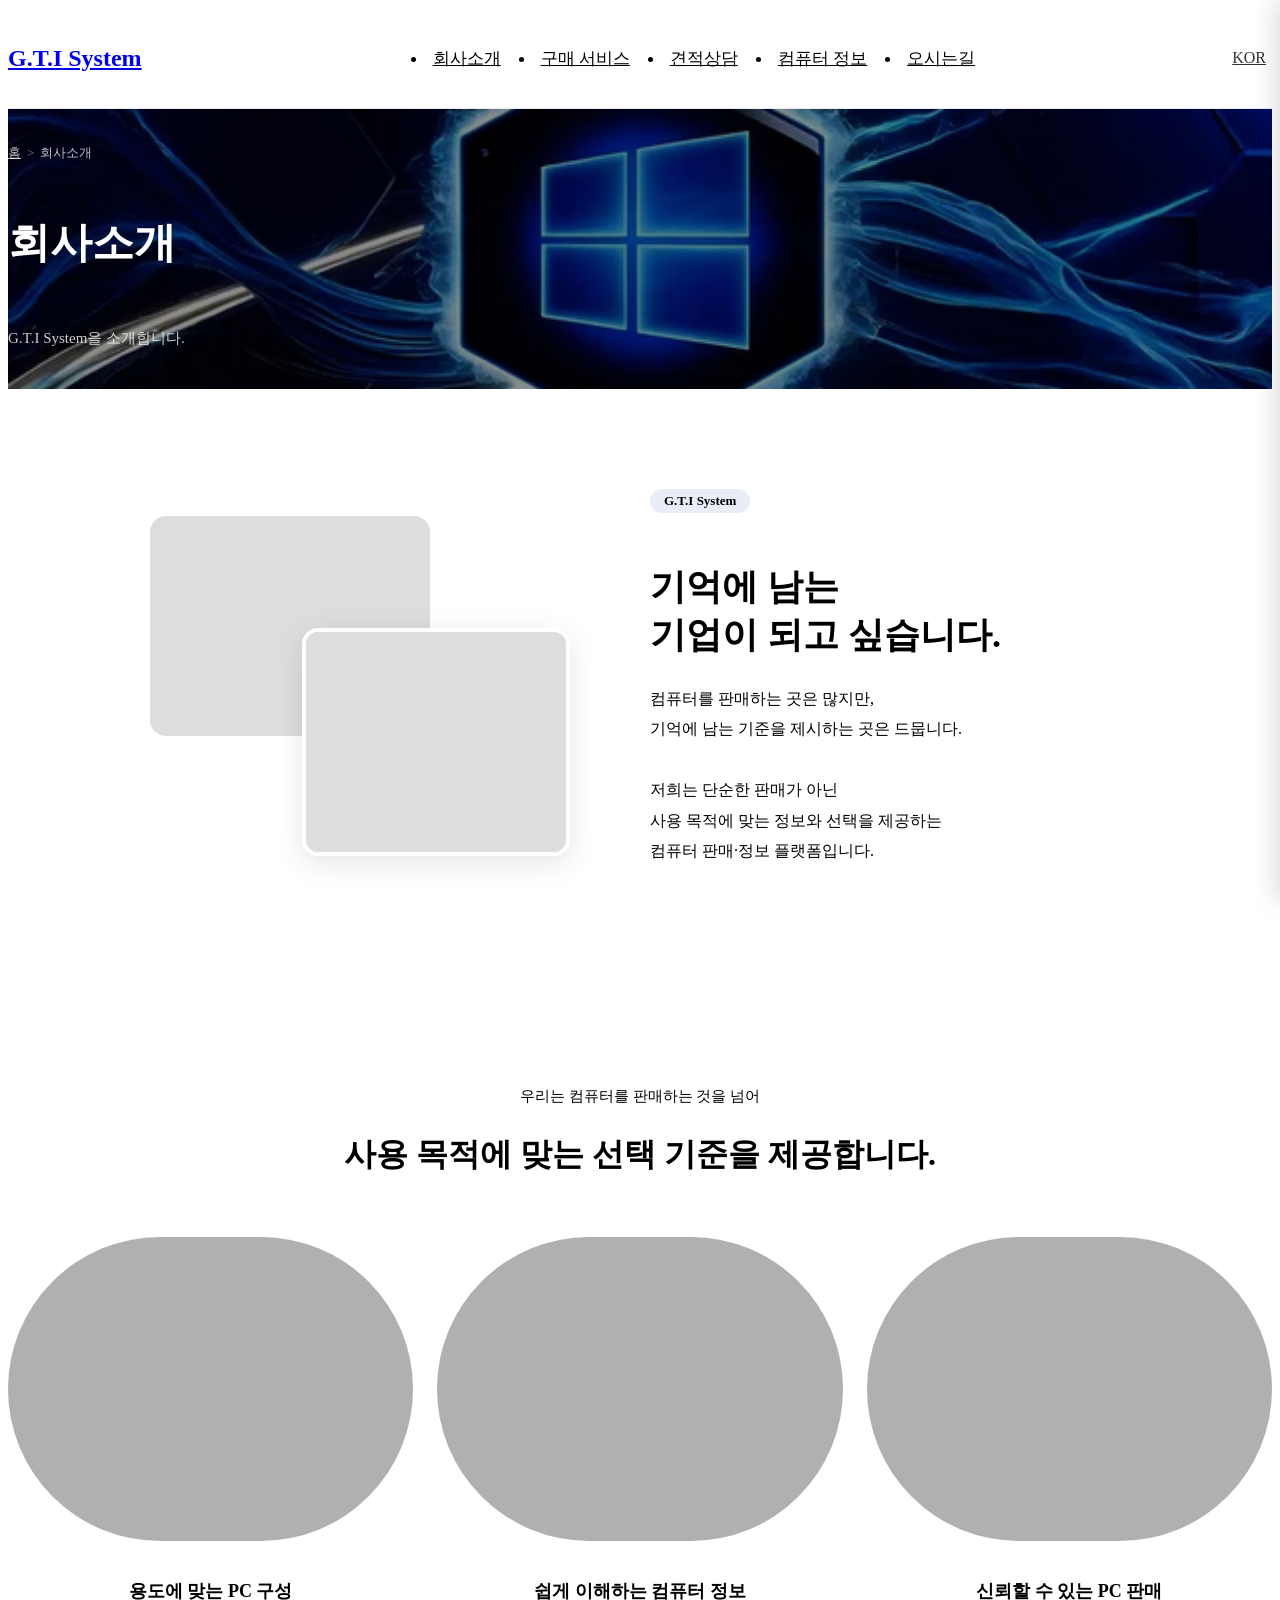
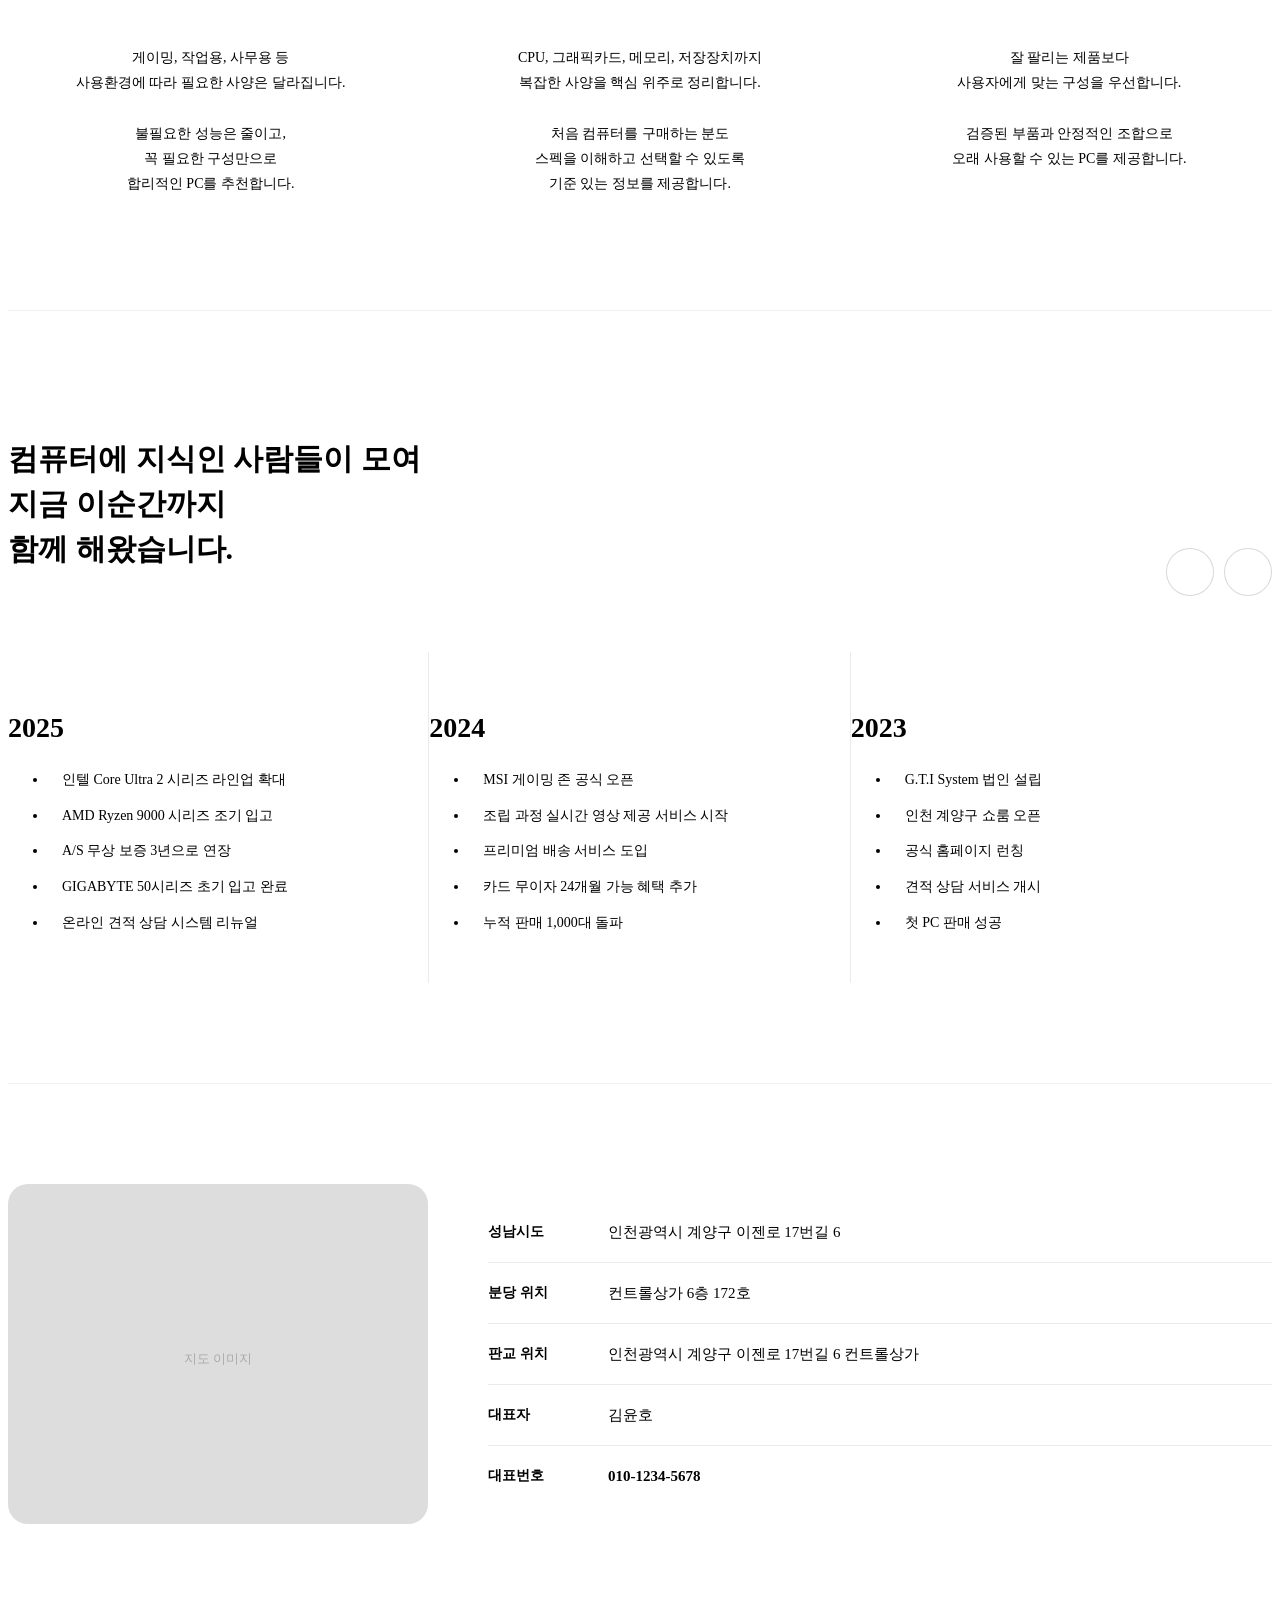
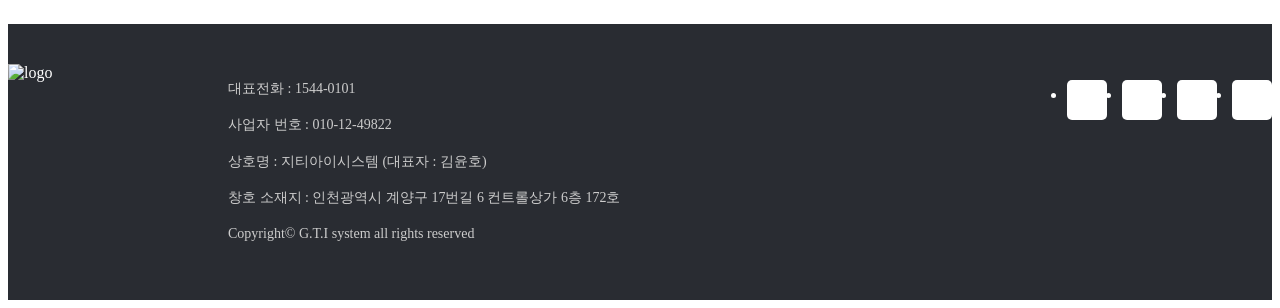
==== about.html @ 61fcf4d7 "." ====
<!DOCTYPE html>
<html lang="ko">
<head>
    <meta charset="UTF-8">
    <meta name="viewport" content="width=device-width, initial-scale=1.0">
    <title>회사소개 - G.T.I System</title>
    <link rel="stylesheet" href="assets/css/reset.css">
    <link rel="stylesheet" href="assets/css/style.css">
    <link rel="stylesheet" href="assets/css/font.css">
    <link rel="stylesheet" href="assets/css/about.css">
    <script src="https://kit.fontawesome.com/7cffe83019.js" crossorigin="anonymous"></script>
</head>
<body>

<div class="main-page">

  <div class="mob-overlay"></div>

  <nav class="mob-drawer">
    <div class="mob-drawer-head">
      <span class="mob-drawer-logo">G.T.I System</span>
      <button type="button" class="mob-close" aria-label="메뉴 닫기">
        <i class="fa-solid fa-xmark"></i>
      </button>
    </div>
    <ul class="mob-menu">
      <li><a href="about.html" class="mob-link">회사소개</a></li>
      <li><a href="#" class="mob-link">구매 서비스</a></li>
      <li><a href="#" class="mob-link">견적 상담</a></li>
      <li class="mob-has-sub">
        <a href="#" class="mob-link">컴퓨터 정보 <i class="fa-solid fa-chevron-down mob-arrow"></i></a>
        <ul class="mob-sub">
          <li><a href="#">CPU</a></li>
          <li><a href="#">RAM</a></li>
          <li><a href="#">그래픽카드</a></li>
          <li><a href="#">저장장치</a></li>
        </ul>
      </li>
      <li><a href="#" class="mob-link">오시는길</a></li>
    </ul>
  </nav>

  <header class="header">
    <div class="container header-inner">
      <h1 class="logo">
        <a href="index.html">
          <span class="logo-text">
            <strong class="logo-point">G.T.I</strong> System
          </span>
        </a>
      </h1>

      <nav class="gnb">
        <ul class="menu">
          <li class="menu-item"><a href="about.html">회사소개</a></li>
          <li class="menu-item"><a href="#">구매 서비스</a></li>
          <li class="menu-item"><a href="#">견적상담</a></li>
          <li class="menu-item has-sub">
            <a href="#">컴퓨터 정보</a>
            <ul class="sub-menu">
              <li><a href="#">CPU</a></li>
              <li><a href="#">RAM</a></li>
              <li><a href="#">그래픽카드</a></li>
              <li><a href="#">저장장치</a></li>
            </ul>
          </li>
          <li class="menu-item"><a href="#">오시는길</a></li>
        </ul>
      </nav>

      <div class="header-right">
        <div class="locale">
          <a href="#" class="locale-btn">KOR</a>
          <ul class="locale-list">
            <li><a href="#">ENG</a></li>
            <li><a href="#">JPY</a></li>
          </ul>
        </div>
        <button type="button" class="hamburger" aria-label="메뉴 열기">
          <i class="fa-solid fa-bars" aria-hidden="true"></i>
        </button>
      </div>
    </div>
  </header>

  <main>

    <!-- ① 서브 배너 -->
    <section class="sub-banner">
      <div class="sub-banner-img">
        <img src="assets/img/slide1.png" alt="slide">
      </div>
      <div class="container sub-banner-inner">
        <div class="sub-banner-left">
          <p class="sub-breadcrumb">
            <a href="index.html">홈</a>
            <span>&gt;</span>
            회사소개
          </p>
          <h1 class="sub-title">회사소개</h1>
          <p class="sub-desc">G.T.I System을 소개합니다.</p>
        </div>
      </div>
    </section>

    <!-- ② 회사 소개 -->
    <section class="about-intro">
      <div class="container about-intro-inner">

        <div class="about-imgs">
          <div class="about-img-bg">
            <!-- 사진 1: <img src="assets/img/about1.jpg" alt="회사 내부"> -->
            <div class="about-img-placeholder">
              <i class="fa-regular fa-image"></i>
            </div>
          </div>
          <div class="about-img-main">
            <!-- 사진 2: <img src="assets/img/about2.jpg" alt="PC 조립"> -->
            <div class="about-img-placeholder">
              <i class="fa-regular fa-image"></i>
            </div>
          </div>
        </div>

        <div class="about-text">
          <span class="about-tag">G.T.I System</span>
          <h2 class="about-title">기억에 남는<br>기업이 되고 싶습니다.</h2>
          <p class="about-desc">
        컴퓨터를 판매하는 곳은 많지만,<br>
        기억에 남는 기준을 제시하는 곳은 드뭅니다.<br><br>

        저희는 단순한 판매가 아닌<br>
        사용 목적에 맞는 정보와 선택을 제공하는<br>
        컴퓨터 판매·정보 플랫폼입니다.
          </p>
        </div>

      </div>
    </section>

    <!-- ③ 미션 / 선택 기준 -->
    <section class="about-mission">
      <div class="container">
        <p class="mission-eyebrow">우리는 컴퓨터를 판매하는 것을 넘어</p>
        <h2 class="mission-title">사용 목적에 맞는 선택 기준을 제공합니다.</h2>

        <div class="mission-cards">
          <div class="mission-card">
            <div class="mission-thumb">
              <!-- <img src="assets/img/mission1.jpg" alt="용도에 맞는 PC 구성"> -->
            </div>
            <div class="mission-body">
              <h3>용도에 맞는 PC 구성</h3>
              <p>게이밍, 작업용, 사무용 등<br>사용환경에 따라 필요한 사양은 달라집니다.<br><br>불필요한 성능은 줄이고,<br>꼭 필요한 구성만으로<br>합리적인 PC를 추천합니다.</p>
            </div>
          </div>
          <div class="mission-card">
            <div class="mission-thumb">
              <!-- <img src="assets/img/mission2.jpg" alt="쉽게 이해하는 컴퓨터 정보"> -->
            </div>
            <div class="mission-body">
              <h3>쉽게 이해하는 컴퓨터 정보</h3>
              <p>CPU, 그래픽카드, 메모리, 저장장치까지<br>복잡한 사양을 핵심 위주로 정리합니다.<br><br>처음 컴퓨터를 구매하는 분도<br>스펙을 이해하고 선택할 수 있도록<br>기준 있는 정보를 제공합니다.</p>
            </div>
          </div>
          <div class="mission-card">
            <div class="mission-thumb">
              <!-- <img src="assets/img/mission3.jpg" alt="신뢰할 수 있는 PC 판매"> -->
            </div>
            <div class="mission-body">
              <h3>신뢰할 수 있는 PC 판매</h3>
              <p>잘 팔리는 제품보다<br>사용자에게 맞는 구성을 우선합니다.<br><br>검증된 부품과 안정적인 조합으로<br>오래 사용할 수 있는 PC를 제공합니다.</p>
            </div>
          </div>
        </div>
      </div>
    </section>

    <!-- ④ 연혁 -->
    <section class="about-history">
      <div class="container about-history-inner">
        <h2 class="history-title">
          컴퓨터에 지식인 사람들이 모여<br>
          지금 이순간까지<br>
          함께 해왔습니다.
        </h2>
        <div class="history-nav-wrap">
          <button type="button" class="history-nav-btn history-prev" aria-label="이전">
            <i class="fa-solid fa-arrow-left"></i>
          </button>
          <button type="button" class="history-nav-btn history-next" aria-label="다음">
            <i class="fa-solid fa-arrow-right"></i>
          </button>
        </div>
      </div>

      <div class="container">
        <div class="history-track-wrap">
          <div class="history-track" id="historyTrack">

            <div class="history-year-col">
              <h3 class="history-year">2025</h3>
              <ul class="history-list">
                <li>인텔 Core Ultra 2 시리즈 라인업 확대</li>
                <li>AMD Ryzen 9000 시리즈 조기 입고</li>
                <li>A/S 무상 보증 3년으로 연장</li>
                <li>GIGABYTE 50시리즈 초기 입고 완료</li>
                <li>온라인 견적 상담 시스템 리뉴얼</li>
              </ul>
            </div>

            <div class="history-year-col">
              <h3 class="history-year">2024</h3>
              <ul class="history-list">
                <li>MSI 게이밍 존 공식 오픈</li>
                <li>조립 과정 실시간 영상 제공 서비스 시작</li>
                <li>프리미엄 배송 서비스 도입</li>
                <li>카드 무이자 24개월 가능 혜택 추가</li>
                <li>누적 판매 1,000대 돌파</li>
              </ul>
            </div>

            <div class="history-year-col">
              <h3 class="history-year">2023</h3>
              <ul class="history-list">
                <li>G.T.I System 법인 설립</li>
                <li>인천 계양구 쇼룸 오픈</li>
                <li>공식 홈페이지 런칭</li>
                <li>견적 상담 서비스 개시</li>
                <li>첫 PC 판매 성공</li>
              </ul>
            </div>

          </div>
        </div>
      </div>
    </section>

    <!-- ⑤ 오시는길 / 위치 -->
    <section class="about-location">
      <div class="container about-location-inner">

        <div class="location-map">
          <!-- 지도 이미지가 있다면 교체: <img src="assets/img/map-korea.png" alt="위치 지도"> -->
          <div class="location-map-placeholder">
            <i class="fa-solid fa-map-location-dot"></i>
            <span>지도 이미지</span>
          </div>
        </div>

        <div class="location-info">
          <table class="location-table">
            <tbody>
              <tr>
                <th>성남시도</th>
                <td>인천광역시 계양구 이젠로 17번길 6</td>
              </tr>
              <tr>
                <th>분당 위치</th>
                <td>컨트롤상가 6층 172호</td>
              </tr>
              <tr>
                <th>판교 위치</th>
                <td>인천광역시 계양구 이젠로 17번길 6 컨트롤상가</td>
              </tr>
              <tr>
                <th>대표자</th>
                <td>김윤호</td>
              </tr>
              <tr>
                <th>대표번호</th>
                <td><strong>010-1234-5678</strong></td>
              </tr>
            </tbody>
          </table>
        </div>

      </div>
    </section>

  </main>

  <footer class="footer">
    <div class="container footer-inner">
      <div class="footer-left">
        <img src="assets/img/footer-logo.png" alt="logo">
        <div class="company-info">
          <p>대표전화 : 1544-0101</p>
          <p>사업자 번호 : 010-12-49822</p>
          <p>상호명 : 지티아이시스템 (대표자 : 김윤호)</p>
          <p>창호 소재지 : 인천광역시 계양구 17번길 6 컨트롤상가 6층 172호</p>
          <p>Copyright© G.T.I system all rights reserved</p>
        </div>
      </div>
      <div class="company-sns-wrap">
        <ul class="company-sns">
          <li><a href="#"><i class="fa-brands fa-facebook-f"></i></a></li>
          <li><a href="#"><i class="fa-brands fa-twitter"></i></a></li>
          <li><a href="#"><i class="fa-brands fa-instagram"></i></a></li>
          <li><a href="#"><i class="fa-brands fa-youtube"></i></a></li>
        </ul>
      </div>
    </div>
  </footer>

</div><!-- /.main-page -->

<button class="scroll-top" id="scrollTop" aria-label="맨 위로">
  <i class="fa-solid fa-angle-up"></i>
</button>

<script src="assets/js/jquery.min.js"></script>
<script>
(function () {
  'use strict';

  /* ── 헤더 서브메뉴 ── */
  document.querySelectorAll('.menu-item.has-sub').forEach(function (item) {
    item.addEventListener('mouseenter', function () {
      this.querySelector('.sub-menu').style.display = 'block';
    });
    item.addEventListener('mouseleave', function () {
      this.querySelector('.sub-menu').style.display = 'none';
    });
  });

  /* ── 언어 드롭다운 ── */
  var localeBtn = document.querySelector('.locale-btn');
  var localeList = document.querySelector('.locale-list');
  if (localeBtn && localeList) {
    localeBtn.addEventListener('click', function (e) {
      e.stopPropagation();
      localeList.style.display = localeList.style.display === 'block' ? 'none' : 'block';
    });
    document.addEventListener('click', function () {
      localeList.style.display = 'none';
    });
  }

  /* ── 모바일 드로어 ── */
  var hamburger = document.querySelector('.hamburger');
  var mobDrawer = document.querySelector('.mob-drawer');
  var mobOverlay = document.querySelector('.mob-overlay');
  var mobClose = document.querySelector('.mob-close');

  function openDrawer() {
    mobDrawer.classList.add('is-open');
    mobOverlay.style.display = 'block';
    document.body.classList.add('mob-lock');
  }
  function closeDrawer() {
    mobDrawer.classList.remove('is-open');
    mobOverlay.style.display = 'none';
    document.body.classList.remove('mob-lock');
  }

  if (hamburger) hamburger.addEventListener('click', openDrawer);
  if (mobClose) mobClose.addEventListener('click', closeDrawer);
  if (mobOverlay) mobOverlay.addEventListener('click', closeDrawer);

  document.querySelectorAll('.mob-has-sub').forEach(function (item) {
    item.querySelector('.mob-link').addEventListener('click', function (e) {
      e.preventDefault();
      item.classList.toggle('is-active');
      var sub = item.querySelector('.mob-sub');
      sub.style.display = sub.style.display === 'block' ? 'none' : 'block';
    });
  });

  /* ── 연혁 슬라이더 ── */
  var track = document.getElementById('historyTrack');
  var prevBtn = document.querySelector('.history-prev');
  var nextBtn = document.querySelector('.history-next');
  var currentIdx = 0;

  function getVisibleCount() {
    return window.innerWidth <= 768 ? 1 : 3;
  }

  var cols = track ? Array.from(track.querySelectorAll('.history-year-col')) : [];
  var totalCols = cols.length;

  function updateHistory() {
    var vis = getVisibleCount();
    var maxIdx = Math.max(0, totalCols - vis);
    currentIdx = Math.min(currentIdx, maxIdx);

    if (vis >= totalCols) {
      track.style.transform = 'translateX(0)';
      return;
    }

    var colWidth = cols[0].getBoundingClientRect().width;
    track.style.transform = 'translateX(-' + (colWidth * currentIdx) + 'px)';
  }

  if (prevBtn) {
    prevBtn.addEventListener('click', function () {
      if (currentIdx > 0) { currentIdx--; updateHistory(); }
    });
  }
  if (nextBtn) {
    nextBtn.addEventListener('click', function () {
      var vis = getVisibleCount();
      if (currentIdx < totalCols - vis) { currentIdx++; updateHistory(); }
    });
  }

  window.addEventListener('resize', updateHistory);

  /* ── 스크롤 탑 버튼 ── */
  var scrollTopBtn = document.getElementById('scrollTop');
  window.addEventListener('scroll', function () {
    if (scrollTopBtn) {
      scrollTopBtn.classList.toggle('visible', window.scrollY > 300);
    }
  });
  if (scrollTopBtn) {
    scrollTopBtn.addEventListener('click', function () {
      window.scrollTo({ top: 0, behavior: 'smooth' });
    });
  }

})();
</script>

</body>
</html>
---- assets/css/style.css ----
@import url('common.css');
@import url('layout.css');
@import url('sections.css');
@import url('popup.css');
@import url('responsive.css');
---- assets/css/about.css ----
/* =============================================
   About Page – 회사소개
   ============================================= */

/* Sub Banner
---------------------------------------------- */
.sub-banner {
  position: relative;
  width: 100%;
  height: 280px;
  overflow: hidden;
}

.sub-banner-img {
  position: absolute;
  inset: 0;
}

.sub-banner-img img {
  width: 100%;
  height: 100%;
  object-fit: cover;
  display: block;
}

.sub-banner-img::after {
  content: "";
  position: absolute;
  inset: 0;
  background: rgba(0, 0, 0, .45);
}

.sub-banner-inner {
  position: relative;
  z-index: 1;
  height: 100%;
  display: flex;
  align-items: center;
}

.sub-banner-left {
  display: flex;
  flex-direction: column;
  justify-content: center;
  gap: 8px;
}

.sub-banner-right {
  display: none;
}

.sub-breadcrumb {
  font-size: 13px;
  color: rgba(255,255,255,.75);
  display: flex;
  align-items: center;
  gap: 6px;
}

.sub-breadcrumb a {
  color: rgba(255,255,255,.75);
}

.sub-breadcrumb a:hover {
  color: #fff;
}

.sub-breadcrumb span {
  color: rgba(255,255,255,.5);
}

.sub-title {
  font-size: 42px;
  font-weight: 800;
  color: #fff;
  line-height: 1.2;
}

.sub-desc {
  font-size: 15px;
  color: rgba(255,255,255,.80);
  line-height: 1.7;
}

/* About Intro
---------------------------------------------- */
.about-intro {
  padding: 100px 0;
  background: #fff;
}

.about-intro-inner {
  display: flex;
  align-items: center;
  justify-content: center;
  gap: 80px;
}

.about-imgs {
  flex: 0 0 420px;
  position: relative;
  height: 340px;
}

.about-img-bg {
  position: absolute;
  top: 0;
  left: 0;
  width: 280px;
  height: 220px;
  background: var(--background);
  border-radius: 16px;
  display: flex;
  align-items: center;
  justify-content: center;
  overflow: hidden;
}

.about-img-bg img {
  width: 100%;
  height: 100%;
  object-fit: cover;
}

.about-img-main {
  position: absolute;
  bottom: 0;
  right: 0;
  width: 260px;
  height: 220px;
  background: var(--background);
  border-radius: 16px;
  border: 4px solid #fff;
  display: flex;
  align-items: center;
  justify-content: center;
  overflow: hidden;
  box-shadow: 0 8px 30px rgba(0,0,0,.10);
}

.about-img-main img {
  width: 100%;
  height: 100%;
  object-fit: cover;
}

.about-img-placeholder {
  width: 100%;
  height: 100%;
  background: #ddd;
  display: flex;
  flex-direction: column;
  align-items: center;
  justify-content: center;
  gap: 8px;
  color: #aaa;
}

.about-img-placeholder i {
  font-size: 36px;
}

.about-img-placeholder span {
  font-size: 12px;
}

.about-text {
  flex: 0 1 480px;
}

.about-tag {
  display: inline-block;
  background: rgba(46,84,181,.10);
  color: var(--point);
  font-size: 13px;
  font-weight: 700;
  padding: 4px 14px;
  border-radius: 999px;
  margin-bottom: 20px;
}

.about-title {
  font-size: 36px;
  font-weight: 800;
  line-height: 1.35;
  color: var(--fontmain);
  margin-bottom: 24px;
}

.about-desc {
  font-size: 16px;
  color: var(--fontsub);
  line-height: 1.9;
}

/* Mission Section
---------------------------------------------- */
.about-mission {
  padding: 90px 0 100px;
  background: #fff;
}

.mission-eyebrow {
  font-size: 15px;
  color: var(--fontsub);
  margin-bottom: 10px;
  text-align: center;
}

.mission-title {
  font-size: 32px;
  font-weight: 800;
  color: var(--fontmain);
  text-align: center;
  margin-bottom: 60px;
}

.mission-cards {
  display: grid;
  grid-template-columns: repeat(3, 1fr);
  gap: 24px;
}

.mission-card {
  background: transparent;
  display: flex;
  flex-direction: column;
  gap: 0;
}

.mission-thumb {
  width: 100%;
  aspect-ratio: 4 / 3;
  background: #b0b0b0;
  border-radius: 999px;
  overflow: hidden;
  flex-shrink: 0;
  margin-bottom: 20px;
}

.mission-thumb img {
  width: 100%;
  height: 100%;
  object-fit: cover;
  display: block;
}

.mission-body {
  display: flex;
  flex-direction: column;
  gap: 10px;
}

.mission-card h3 {
  font-size: 18px;
  font-weight: 700;
  color: var(--fontmain);
  text-align: center;
}

.mission-card p {
  font-size: 14px;
  color: var(--fontsub);
  line-height: 1.8;
  text-align: center;
}

/* History Section
---------------------------------------------- */
.about-history {
  padding: 100px 0;
  background: #fff;
  border-top: 1px solid rgba(0,0,0,.06);
}

.about-history-inner {
  display: flex;
  align-items: flex-end;
  justify-content: space-between;
  margin-bottom: 56px;
}

.history-title {
  font-size: 30px;
  font-weight: 800;
  line-height: 1.5;
  color: var(--fontmain);
}

.history-nav-wrap {
  display: flex;
  gap: 10px;
  flex-shrink: 0;
}

.history-nav-btn {
  width: 48px;
  height: 48px;
  border: 1px solid rgba(0,0,0,.15);
  background: #fff;
  border-radius: 50%;
  font-size: 18px;
  color: var(--fontmain);
  display: flex;
  align-items: center;
  justify-content: center;
  transition: background .2s, color .2s, border-color .2s;
}

.history-nav-btn:hover {
  background: var(--point);
  color: #fff;
  border-color: var(--point);
}

.history-track-wrap {
  overflow: hidden;
}

.history-track {
  display: grid;
  grid-template-columns: repeat(3, 1fr);
  gap: 0;
  border-top: 2px solid var(--fontmain);
  transition: transform .4s ease;
}

.history-year-col {
  padding: 32px 32px 32px 0;
  border-right: 1px solid rgba(0,0,0,.08);
}

.history-year-col:last-child {
  border-right: none;
  padding-right: 0;
}

.history-year {
  font-size: 28px;
  font-weight: 800;
  color: var(--point);
  margin-bottom: 24px;
}

.history-list {
  display: flex;
  flex-direction: column;
  gap: 12px;
}

.history-list li {
  font-size: 14px;
  color: var(--fontsub);
  line-height: 1.7;
  padding-left: 14px;
  position: relative;
}

.history-list li::before {
  content: "";
  position: absolute;
  left: 0;
  top: 9px;
  width: 5px;
  height: 5px;
  border-radius: 50%;
  background: var(--point);
}

/* Location Section
---------------------------------------------- */
.about-location {
  padding: 100px 0;
  background: var(--background);
  border-top: 1px solid rgba(0,0,0,.06);
}

.about-location-inner {
  display: flex;
  align-items: center;
  gap: 60px;
}

.location-map {
  flex: 0 0 420px;
  height: 340px;
  background: #ddd;
  border-radius: 20px;
  overflow: hidden;
  display: flex;
  align-items: center;
  justify-content: center;
}

.location-map img {
  width: 100%;
  height: 100%;
  object-fit: contain;
}

.location-map-placeholder {
  display: flex;
  flex-direction: column;
  align-items: center;
  justify-content: center;
  gap: 10px;
  color: #aaa;
}

.location-map-placeholder i {
  font-size: 48px;
}

.location-map-placeholder span {
  font-size: 13px;
}

.location-info {
  flex: 1 1 auto;
}

.location-table {
  width: 100%;
  border-collapse: collapse;
}

.location-table tr {
  border-bottom: 1px solid rgba(0,0,0,.08);
}

.location-table tr:last-child {
  border-bottom: none;
}

.location-table th {
  width: 120px;
  padding: 18px 0;
  font-size: 14px;
  font-weight: 700;
  color: var(--fontsub);
  text-align: left;
  white-space: nowrap;
}

.location-table td {
  padding: 18px 0;
  font-size: 15px;
  color: var(--fontmain);
  font-weight: 500;
  line-height: 1.6;
}

.location-table td strong {
  color: var(--point);
  font-weight: 700;
}

/* Scroll-to-top btn (reuse from main) */
.scroll-top {
  position: fixed;
  bottom: 40px;
  right: 40px;
  width: 44px;
  height: 44px;
  background: var(--point);
  color: #fff;
  border: 0;
  border-radius: 50%;
  font-size: 18px;
  display: flex;
  align-items: center;
  justify-content: center;
  cursor: pointer;
  z-index: 100;
  opacity: 0;
  pointer-events: none;
  transition: opacity .25s;
}

.scroll-top.visible {
  opacity: 1;
  pointer-events: auto;
}

/* =============================================
   Responsive
   ============================================= */
@media (max-width: 1024px) {
  .about-intro-inner {
    gap: 48px;
  }

  .about-imgs {
    flex: 0 0 340px;
  }

  .about-img-bg {
    width: 230px;
    height: 190px;
  }

  .about-img-main {
    width: 210px;
    height: 190px;
  }
}

@media (max-width: 768px) {
  .sub-banner-right {
    display: none;
  }

  .sub-title {
    font-size: 30px;
  }

  .about-intro-inner {
    flex-direction: column;
    gap: 40px;
  }

  .about-imgs {
    flex: none;
    width: 100%;
    height: 260px;
  }

  .about-img-bg {
    width: 200px;
    height: 170px;
  }

  .about-img-main {
    width: 190px;
    height: 170px;
  }

  .about-title {
    font-size: 26px;
  }

  .mission-cards {
    grid-template-columns: 1fr;
  }

  .mission-title {
    font-size: 22px;
  }

  .about-history-inner {
    flex-direction: column;
    align-items: flex-start;
    gap: 24px;
  }

  .history-title {
    font-size: 22px;
  }

  .history-track {
    grid-template-columns: 1fr;
  }

  .history-year-col {
    border-right: none;
    border-bottom: 1px solid rgba(0,0,0,.08);
    padding: 24px 0;
  }

  .history-year-col:last-child {
    border-bottom: none;
  }

  .about-location-inner {
    flex-direction: column;
    gap: 32px;
  }

  .location-map {
    flex: none;
    width: 100%;
    height: 260px;
  }
}
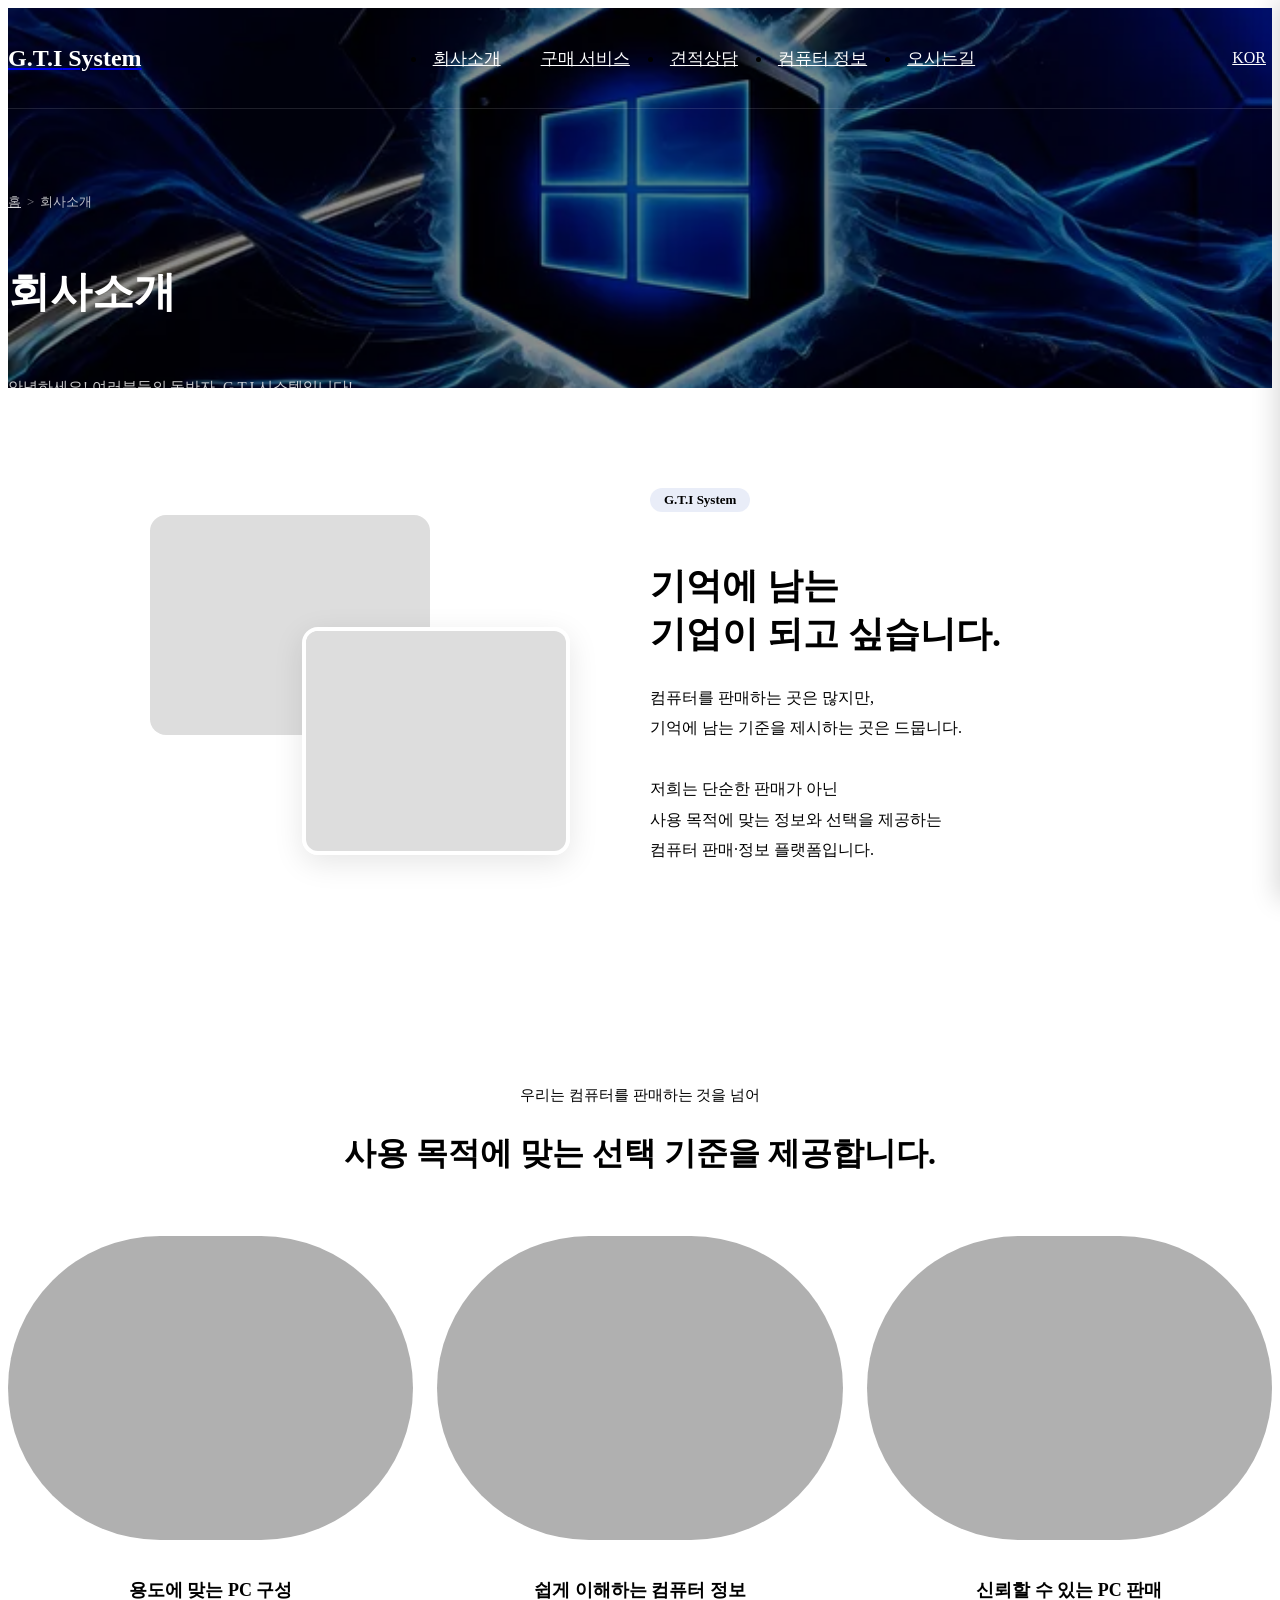
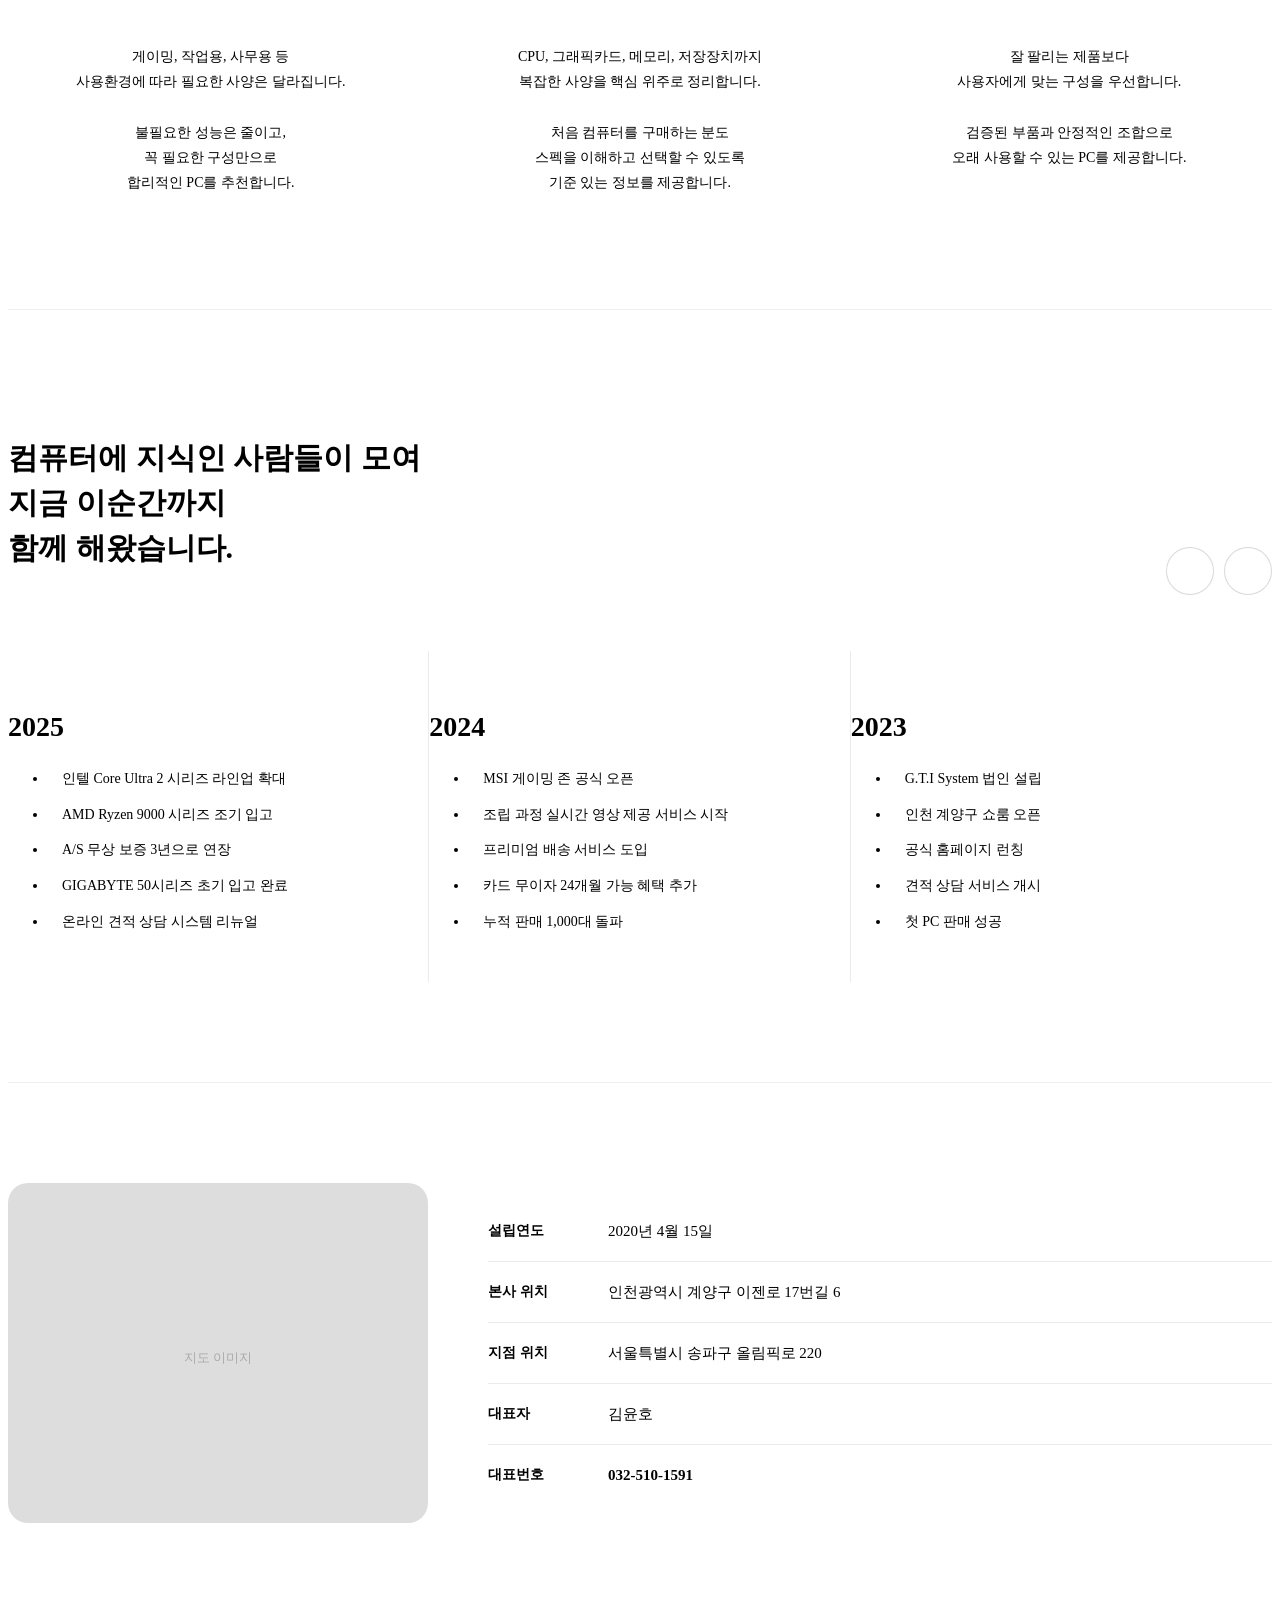
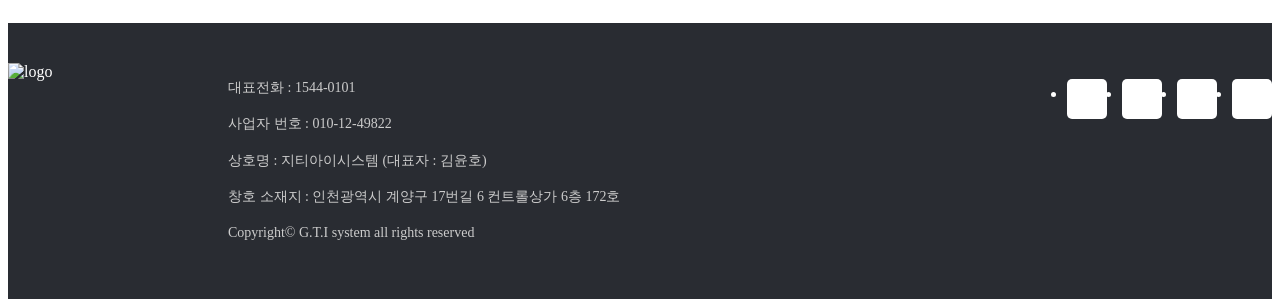
==== commit 799f5ee1: "43" ====
--- a/about.html
+++ b/about.html
@@ -14,74 +14,74 @@
 
 <div class="main-page">
 
-  <div class="mob-overlay"></div>
-
-  <nav class="mob-drawer">
-    <div class="mob-drawer-head">
-      <span class="mob-drawer-logo">G.T.I System</span>
-      <button type="button" class="mob-close" aria-label="메뉴 닫기">
-        <i class="fa-solid fa-xmark"></i>
-      </button>
-    </div>
-    <ul class="mob-menu">
-      <li><a href="about.html" class="mob-link">회사소개</a></li>
-      <li><a href="#" class="mob-link">구매 서비스</a></li>
-      <li><a href="#" class="mob-link">견적 상담</a></li>
-      <li class="mob-has-sub">
-        <a href="#" class="mob-link">컴퓨터 정보 <i class="fa-solid fa-chevron-down mob-arrow"></i></a>
-        <ul class="mob-sub">
-          <li><a href="#">CPU</a></li>
-          <li><a href="#">RAM</a></li>
-          <li><a href="#">그래픽카드</a></li>
-          <li><a href="#">저장장치</a></li>
+    <div class="mob-overlay"></div>
+
+    <nav class="mob-drawer">
+        <div class="mob-drawer-head">
+            <span class="mob-drawer-logo">G.T.I System</span>
+            <button type="button" class="mob-close" aria-label="메뉴 닫기">
+                <i class="fa-solid fa-xmark"></i>
+            </button>
+        </div>
+        <ul class="mob-menu">
+            <li><a href="about.html" class="mob-link">회사소개</a></li>
+            <li><a href="#" class="mob-link">구매 서비스</a></li>
+            <li><a href="#" class="mob-link">견적 상담</a></li>
+            <li class="mob-has-sub">
+                <a href="#" class="mob-link">컴퓨터 정보 <i class="fa-solid fa-chevron-down mob-arrow"></i></a>
+                <ul class="mob-sub">
+                    <li><a href="#">CPU</a></li>
+                    <li><a href="#">RAM</a></li>
+                    <li><a href="#">그래픽카드</a></li>
+                    <li><a href="#">저장장치</a></li>
+                </ul>
+            </li>
+            <li><a href="#" class="mob-link">오시는길</a></li>
         </ul>
-      </li>
-      <li><a href="#" class="mob-link">오시는길</a></li>
-    </ul>
-  </nav>
-
-  <header class="header">
-    <div class="container header-inner">
-      <h1 class="logo">
-        <a href="index.html">
-          <span class="logo-text">
-            <strong class="logo-point">G.T.I</strong> System
-          </span>
-        </a>
-      </h1>
-
-      <nav class="gnb">
-        <ul class="menu">
-          <li class="menu-item"><a href="about.html">회사소개</a></li>
-          <li class="menu-item"><a href="#">구매 서비스</a></li>
-          <li class="menu-item"><a href="#">견적상담</a></li>
-          <li class="menu-item has-sub">
-            <a href="#">컴퓨터 정보</a>
-            <ul class="sub-menu">
-              <li><a href="#">CPU</a></li>
-              <li><a href="#">RAM</a></li>
-              <li><a href="#">그래픽카드</a></li>
-              <li><a href="#">저장장치</a></li>
-            </ul>
-          </li>
-          <li class="menu-item"><a href="#">오시는길</a></li>
-        </ul>
-      </nav>
-
-      <div class="header-right">
-        <div class="locale">
-          <a href="#" class="locale-btn">KOR</a>
-          <ul class="locale-list">
-            <li><a href="#">ENG</a></li>
-            <li><a href="#">JPY</a></li>
-          </ul>
-        </div>
-        <button type="button" class="hamburger" aria-label="메뉴 열기">
-          <i class="fa-solid fa-bars" aria-hidden="true"></i>
-        </button>
-      </div>
-    </div>
-  </header>
+    </nav>
+
+    <header class="header">
+        <div class="container header-inner">
+            <h1 class="logo">
+                <a href="index.html">
+                    <span class="logo-text">
+                        <strong class="logo-point">G.T.I</strong> System
+                    </span>
+                </a>
+            </h1>
+
+            <nav class="gnb">
+                <ul class="menu">
+                    <li class="menu-item"><a href="about.html">회사소개</a></li>
+                    <li class="menu-item"><a href="#">구매 서비스</a></li>
+                    <li class="menu-item"><a href="#">견적상담</a></li>
+                    <li class="menu-item has-sub">
+                        <a href="#">컴퓨터 정보</a>
+                        <ul class="sub-menu">
+                            <li><a href="#">CPU</a></li>
+                            <li><a href="#">RAM</a></li>
+                            <li><a href="#">그래픽카드</a></li>
+                            <li><a href="#">저장장치</a></li>
+                        </ul>
+                    </li>
+                    <li class="menu-item"><a href="#">오시는길</a></li>
+                </ul>
+            </nav>
+
+            <div class="header-right">
+                <div class="locale">
+                    <a href="#" class="locale-btn">KOR</a>
+                    <ul class="locale-list">
+                        <li><a href="#">ENG</a></li>
+                        <li><a href="#">JPY</a></li>
+                    </ul>
+                </div>
+                <button type="button" class="hamburger" aria-label="메뉴 열기">
+                    <i class="fa-solid fa-bars" aria-hidden="true"></i>
+                </button>
+            </div>
+        </div>
+    </header>
 
   <main>
 
@@ -98,7 +98,7 @@
             회사소개
           </p>
           <h1 class="sub-title">회사소개</h1>
-          <p class="sub-desc">G.T.I System을 소개합니다.</p>
+          <p class="sub-desc">안녕하세요! 여러분들의 동반자, G.T.I 시스템입니다!</p>
         </div>
       </div>
     </section>
@@ -252,24 +252,24 @@
           <table class="location-table">
             <tbody>
               <tr>
-                <th>성남시도</th>
+                <th>설립연도 </th>
+                <td>2020년 4월 15일</td>
+              </tr>
+              <tr>
+                <th>본사 위치</th>
                 <td>인천광역시 계양구 이젠로 17번길 6</td>
               </tr>
               <tr>
-                <th>분당 위치</th>
-                <td>컨트롤상가 6층 172호</td>
-              </tr>
-              <tr>
-                <th>판교 위치</th>
-                <td>인천광역시 계양구 이젠로 17번길 6 컨트롤상가</td>
+                <th>지점 위치</th>
+                <td>서울특별시 송파구 올림픽로 220  </td>
               </tr>
               <tr>
                 <th>대표자</th>
                 <td>김윤호</td>
               </tr>
               <tr>
-                <th>대표번호</th>
-                <td><strong>010-1234-5678</strong></td>
+                <th>대표번호</th> 
+                <td><strong>032-510-1591</strong></td>
               </tr>
             </tbody>
           </table>
--- a/assets/css/about.css
+++ b/assets/css/about.css
@@ -1,13 +1,40 @@
 /* =============================================
    About Page – 회사소개
    ============================================= */
+
+/* =============================================
+   Header Overlay
+   ============================================= */
+.main-page {
+  position: relative;
+}
+
+.header {
+  position: absolute;
+  top: 0;
+  left: 0;
+  right: 0;
+  z-index: 10;
+  background: transparent;
+  border-bottom: 1px solid rgba(255, 255, 255, .12);
+}
+
+.header .menu-item > a,
+.header .locale-btn {
+  color: #fff;
+}
+
+.header .logo-text,
+.header .logo-point {
+  color: #fff;
+}
 
 /* Sub Banner
 ---------------------------------------------- */
 .sub-banner {
   position: relative;
   width: 100%;
-  height: 280px;
+  height: 380px;
   overflow: hidden;
 }
 
@@ -36,6 +63,7 @@
   height: 100%;
   display: flex;
   align-items: center;
+  padding-top: 100px;
 }
 
 .sub-banner-left {
@@ -506,6 +534,18 @@
 }
 
 @media (max-width: 768px) {
+  .msi-logo {
+    display: none;
+  }
+
+  .sub-banner {
+    height: 320px;
+  }
+
+  .sub-banner-inner {
+    padding-top: 80px;
+  }
+
   .sub-banner-right {
     display: none;
   }
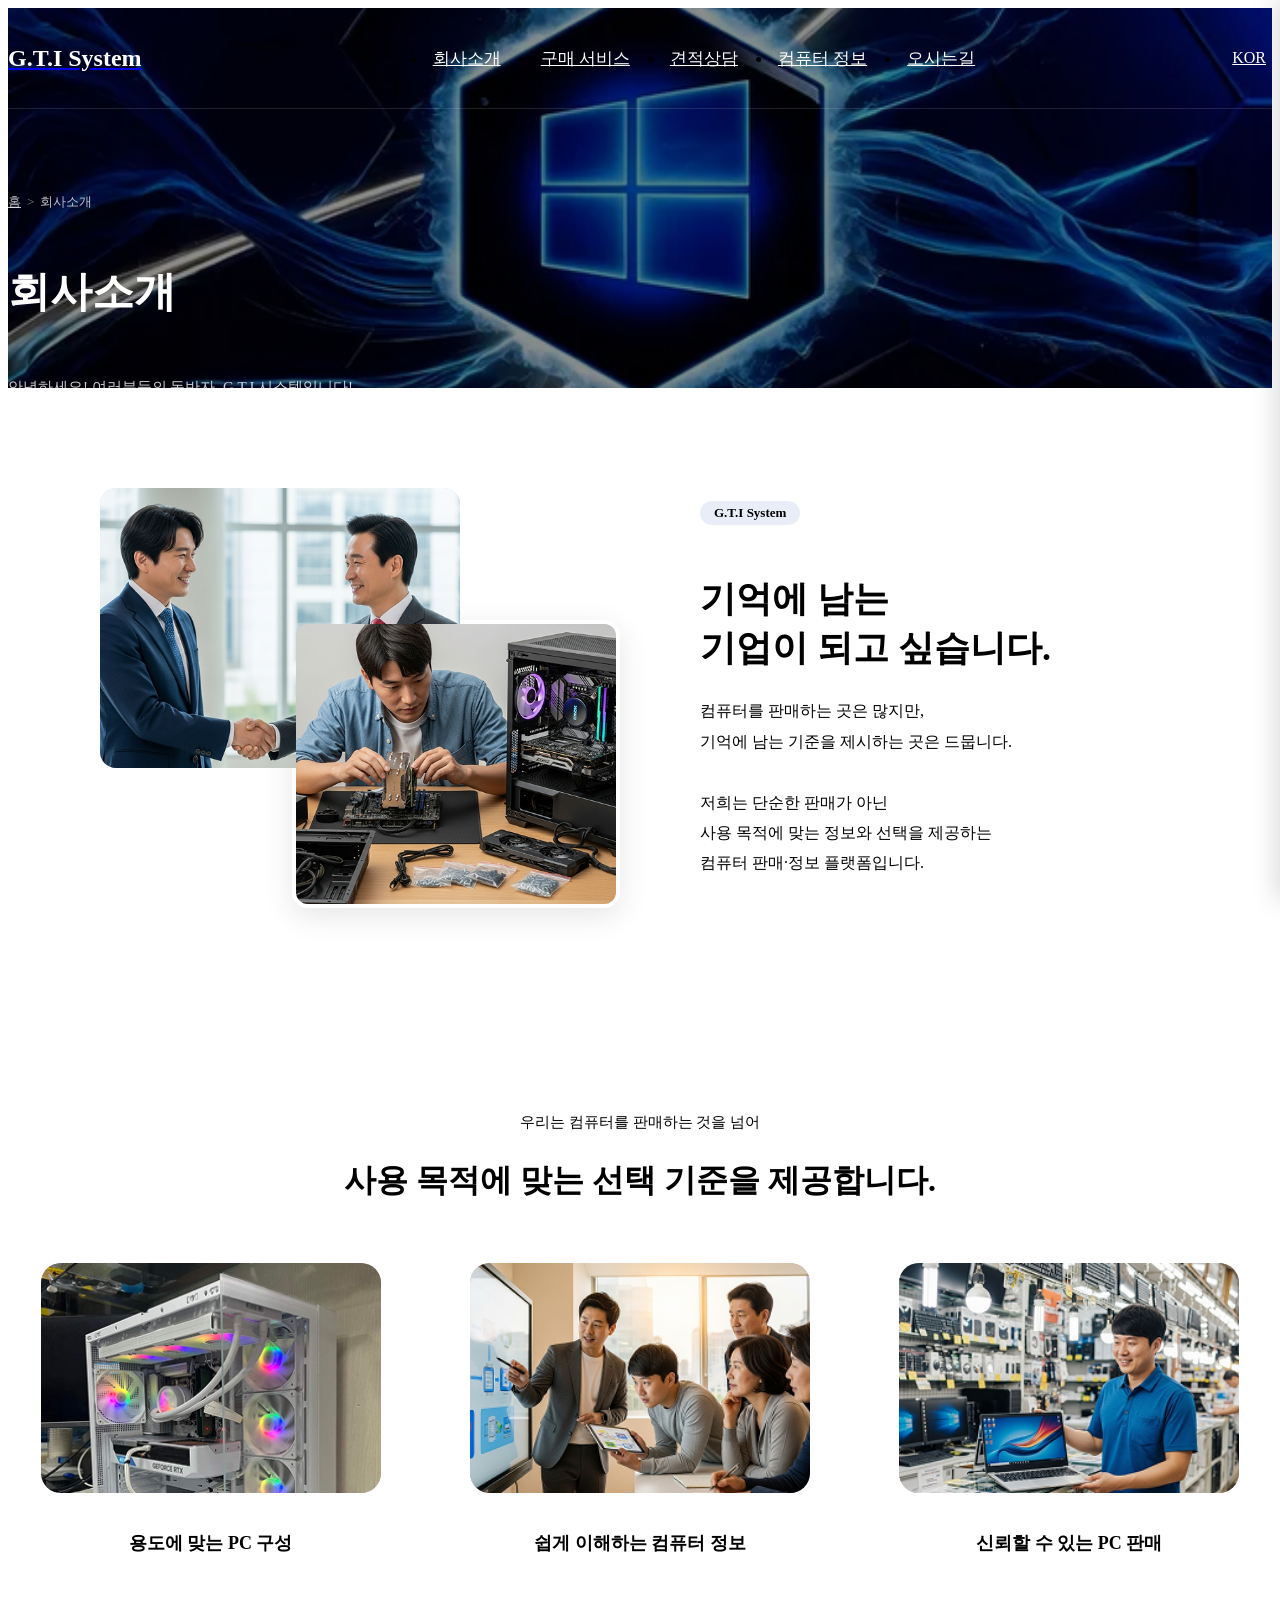
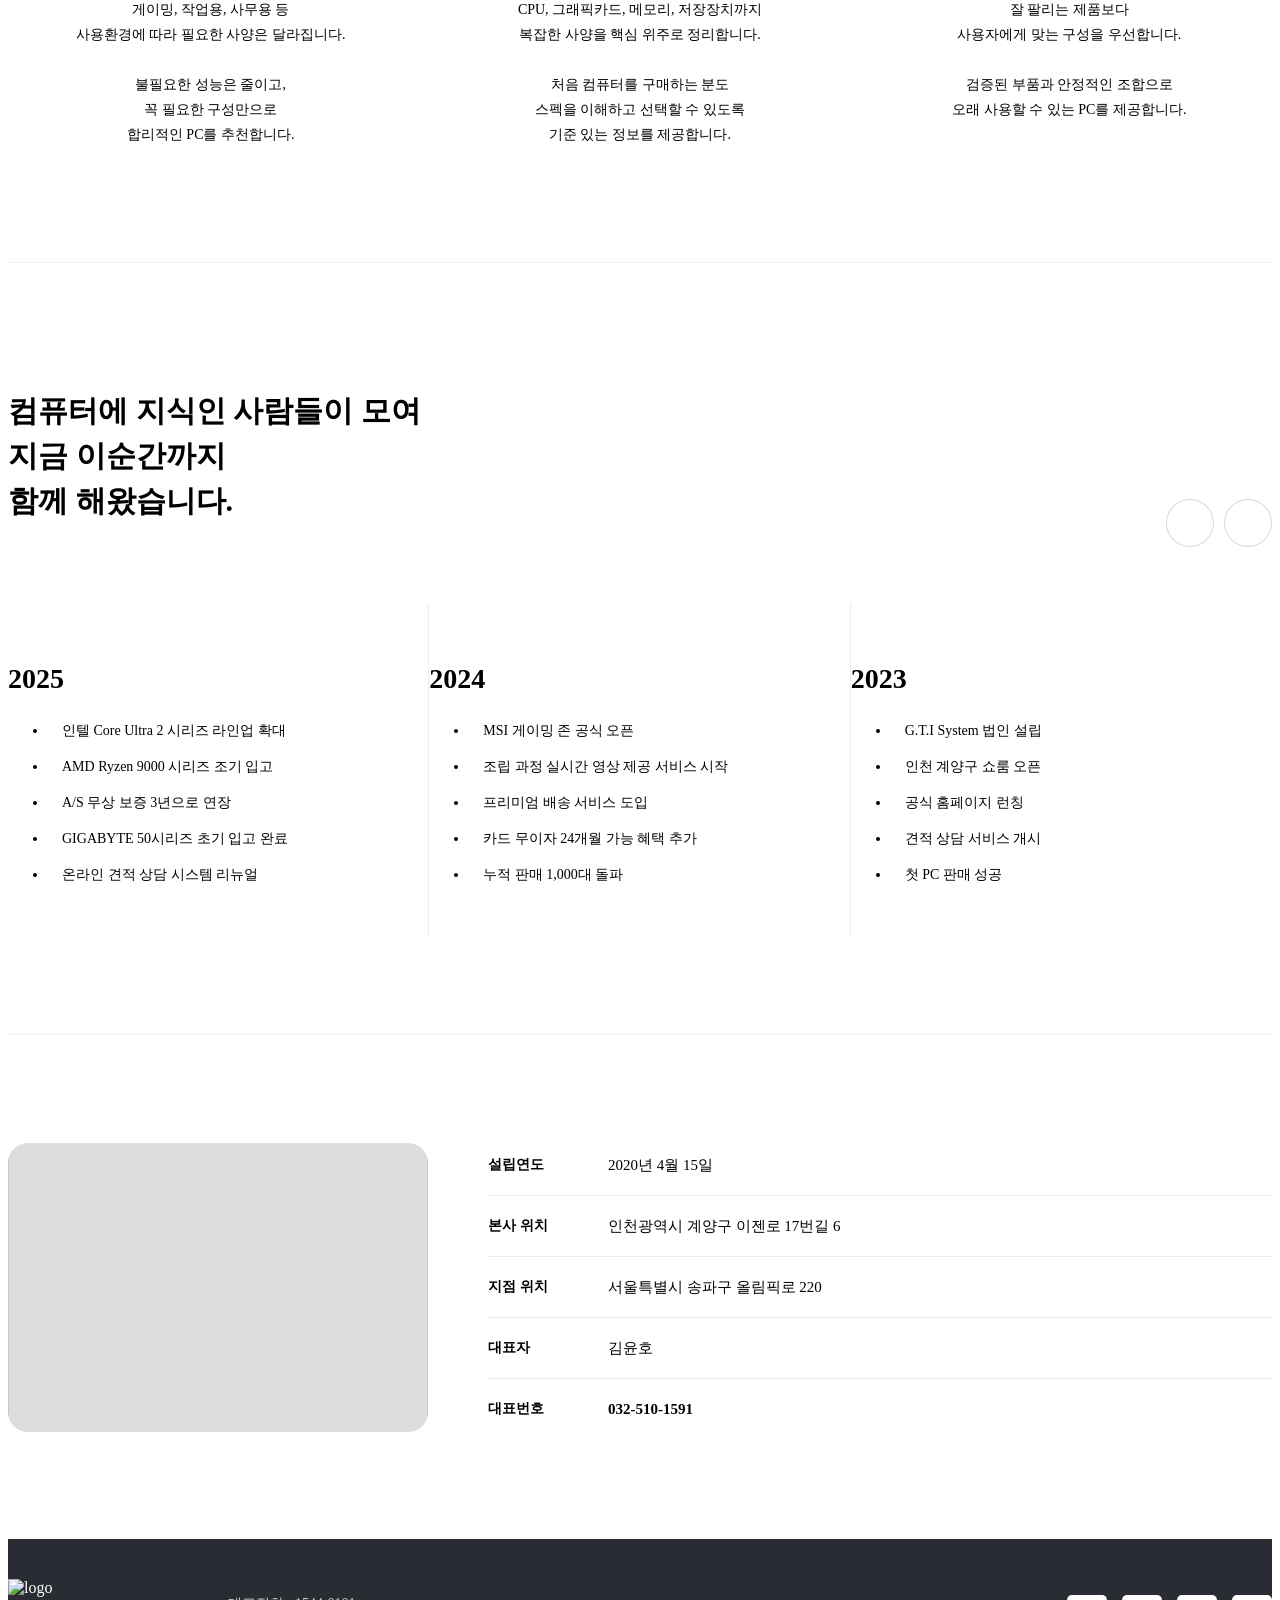
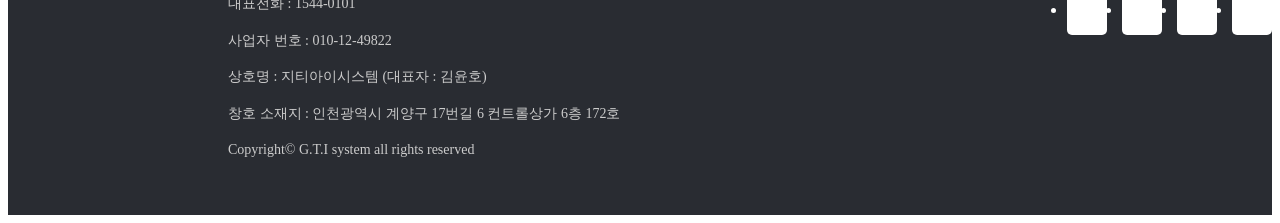
==== commit 1227f96a: "후" ====
--- a/about.html
+++ b/about.html
@@ -109,13 +109,13 @@
 
         <div class="about-imgs">
           <div class="about-img-bg">
-            <!-- 사진 1: <img src="assets/img/about1.jpg" alt="회사 내부"> -->
+            <img src="assets/img/company1.png" alt="회사">
             <div class="about-img-placeholder">
               <i class="fa-regular fa-image"></i>
             </div>
           </div>
           <div class="about-img-main">
-            <!-- 사진 2: <img src="assets/img/about2.jpg" alt="PC 조립"> -->
+            <img src="assets/img/company2.png" alt="pc조립">
             <div class="about-img-placeholder">
               <i class="fa-regular fa-image"></i>
             </div>
@@ -147,7 +147,7 @@
         <div class="mission-cards">
           <div class="mission-card">
             <div class="mission-thumb">
-              <!-- <img src="assets/img/mission1.jpg" alt="용도에 맞는 PC 구성"> -->
+              <img src="assets/img/company3.png" alt="용도에 맞는 PC 구성">
             </div>
             <div class="mission-body">
               <h3>용도에 맞는 PC 구성</h3>
@@ -156,7 +156,7 @@
           </div>
           <div class="mission-card">
             <div class="mission-thumb">
-              <!-- <img src="assets/img/mission2.jpg" alt="쉽게 이해하는 컴퓨터 정보"> -->
+              <img src="assets/img/company4.png" alt="쉽게 이해하는 컴퓨터 정보">
             </div>
             <div class="mission-body">
               <h3>쉽게 이해하는 컴퓨터 정보</h3>
@@ -165,7 +165,7 @@
           </div>
           <div class="mission-card">
             <div class="mission-thumb">
-              <!-- <img src="assets/img/mission3.jpg" alt="신뢰할 수 있는 PC 판매"> -->
+              <img src="assets/img/company5.png" alt="신뢰할 수 있는 PC 판매">
             </div>
             <div class="mission-body">
               <h3>신뢰할 수 있는 PC 판매</h3>
@@ -241,11 +241,7 @@
       <div class="container about-location-inner">
 
         <div class="location-map">
-          <!-- 지도 이미지가 있다면 교체: <img src="assets/img/map-korea.png" alt="위치 지도"> -->
-          <div class="location-map-placeholder">
-            <i class="fa-solid fa-map-location-dot"></i>
-            <span>지도 이미지</span>
-          </div>
+          <div id="map" style="width:100%;height:340px;"></div>
         </div>
 
         <div class="location-info">
@@ -309,120 +305,50 @@
   <i class="fa-solid fa-angle-up"></i>
 </button>
 
+<script type="text/javascript" src="//dapi.kakao.com/v2/maps/sdk.js?appkey=2215461503aeb8c86b4e7ca39417f494"></script>
+<script>
+var mapContainer = document.getElementById('map'), // 지도를 표시할 div  
+    mapOption = { 
+        center: new kakao.maps.LatLng(37.5296795, 126.7231591), // 지도의 중심좌표
+        level: 12 // 지도의 확대 레벨
+    };
+
+var map = new kakao.maps.Map(mapContainer, mapOption); // 지도를 생성합니다
+ 
+// 마커를 표시할 위치와 title 객체 배열입니다 
+var positions = [
+    {
+        title: 'G.T.I 시스템 본사', 
+        latlng: new kakao.maps.LatLng(37.5296795, 126.7231591)
+    },
+    {
+        title: 'G.T.I 시스템 지점', 
+        latlng: new kakao.maps.LatLng(37.5205, 127.1180)
+    },
+];
+
+// 마커 이미지의 이미지 주소입니다
+var imageSrc = "https://t1.daumcdn.net/localimg/localimages/07/mapapidoc/markerStar.png"; 
+    
+for (var i = 0; i < positions.length; i ++) {
+    
+    // 마커 이미지의 이미지 크기 입니다
+    var imageSize = new kakao.maps.Size(24, 35); 
+    
+    // 마커 이미지를 생성합니다    
+    var markerImage = new kakao.maps.MarkerImage(imageSrc, imageSize); 
+    
+    // 마커를 생성합니다
+    var marker = new kakao.maps.Marker({
+        map: map, // 마커를 표시할 지도
+        position: positions[i].latlng, // 마커를 표시할 위치
+        title : positions[i].title, // 마커의 타이틀, 마커에 마우스를 올리면 타이틀이 표시됩니다
+        image : markerImage // 마커 이미지 
+    });
+}
+</script>
 <script src="assets/js/jquery.min.js"></script>
-<script>
-(function () {
-  'use strict';
-
-  /* ── 헤더 서브메뉴 ── */
-  document.querySelectorAll('.menu-item.has-sub').forEach(function (item) {
-    item.addEventListener('mouseenter', function () {
-      this.querySelector('.sub-menu').style.display = 'block';
-    });
-    item.addEventListener('mouseleave', function () {
-      this.querySelector('.sub-menu').style.display = 'none';
-    });
-  });
-
-  /* ── 언어 드롭다운 ── */
-  var localeBtn = document.querySelector('.locale-btn');
-  var localeList = document.querySelector('.locale-list');
-  if (localeBtn && localeList) {
-    localeBtn.addEventListener('click', function (e) {
-      e.stopPropagation();
-      localeList.style.display = localeList.style.display === 'block' ? 'none' : 'block';
-    });
-    document.addEventListener('click', function () {
-      localeList.style.display = 'none';
-    });
-  }
-
-  /* ── 모바일 드로어 ── */
-  var hamburger = document.querySelector('.hamburger');
-  var mobDrawer = document.querySelector('.mob-drawer');
-  var mobOverlay = document.querySelector('.mob-overlay');
-  var mobClose = document.querySelector('.mob-close');
-
-  function openDrawer() {
-    mobDrawer.classList.add('is-open');
-    mobOverlay.style.display = 'block';
-    document.body.classList.add('mob-lock');
-  }
-  function closeDrawer() {
-    mobDrawer.classList.remove('is-open');
-    mobOverlay.style.display = 'none';
-    document.body.classList.remove('mob-lock');
-  }
-
-  if (hamburger) hamburger.addEventListener('click', openDrawer);
-  if (mobClose) mobClose.addEventListener('click', closeDrawer);
-  if (mobOverlay) mobOverlay.addEventListener('click', closeDrawer);
-
-  document.querySelectorAll('.mob-has-sub').forEach(function (item) {
-    item.querySelector('.mob-link').addEventListener('click', function (e) {
-      e.preventDefault();
-      item.classList.toggle('is-active');
-      var sub = item.querySelector('.mob-sub');
-      sub.style.display = sub.style.display === 'block' ? 'none' : 'block';
-    });
-  });
-
-  /* ── 연혁 슬라이더 ── */
-  var track = document.getElementById('historyTrack');
-  var prevBtn = document.querySelector('.history-prev');
-  var nextBtn = document.querySelector('.history-next');
-  var currentIdx = 0;
-
-  function getVisibleCount() {
-    return window.innerWidth <= 768 ? 1 : 3;
-  }
-
-  var cols = track ? Array.from(track.querySelectorAll('.history-year-col')) : [];
-  var totalCols = cols.length;
-
-  function updateHistory() {
-    var vis = getVisibleCount();
-    var maxIdx = Math.max(0, totalCols - vis);
-    currentIdx = Math.min(currentIdx, maxIdx);
-
-    if (vis >= totalCols) {
-      track.style.transform = 'translateX(0)';
-      return;
-    }
-
-    var colWidth = cols[0].getBoundingClientRect().width;
-    track.style.transform = 'translateX(-' + (colWidth * currentIdx) + 'px)';
-  }
-
-  if (prevBtn) {
-    prevBtn.addEventListener('click', function () {
-      if (currentIdx > 0) { currentIdx--; updateHistory(); }
-    });
-  }
-  if (nextBtn) {
-    nextBtn.addEventListener('click', function () {
-      var vis = getVisibleCount();
-      if (currentIdx < totalCols - vis) { currentIdx++; updateHistory(); }
-    });
-  }
-
-  window.addEventListener('resize', updateHistory);
-
-  /* ── 스크롤 탑 버튼 ── */
-  var scrollTopBtn = document.getElementById('scrollTop');
-  window.addEventListener('scroll', function () {
-    if (scrollTopBtn) {
-      scrollTopBtn.classList.toggle('visible', window.scrollY > 300);
-    }
-  });
-  if (scrollTopBtn) {
-    scrollTopBtn.addEventListener('click', function () {
-      window.scrollTo({ top: 0, behavior: 'smooth' });
-    });
-  }
-
-})();
-</script>
+<script src="assets/js/about.js"></script>
 
 </body>
 </html>
--- a/assets/css/about.css
+++ b/assets/css/about.css
@@ -125,17 +125,17 @@
 }
 
 .about-imgs {
-  flex: 0 0 420px;
+  flex: 0 0 520px;
   position: relative;
-  height: 340px;
+  height: 420px;
 }
 
 .about-img-bg {
   position: absolute;
   top: 0;
   left: 0;
-  width: 280px;
-  height: 220px;
+  width: 360px;
+  height: 280px;
   background: var(--background);
   border-radius: 16px;
   display: flex;
@@ -154,8 +154,8 @@
   position: absolute;
   bottom: 0;
   right: 0;
-  width: 260px;
-  height: 220px;
+  width: 320px;
+  height: 280px;
   background: var(--background);
   border-radius: 16px;
   border: 4px solid #fff;
@@ -173,8 +173,8 @@
 }
 
 .about-img-placeholder {
-  width: 100%;
-  height: 100%;
+  position: absolute;
+  inset: 0;
   background: #ddd;
   display: flex;
   flex-direction: column;
@@ -182,6 +182,13 @@
   justify-content: center;
   gap: 8px;
   color: #aaa;
+  z-index: 0;
+}
+
+.about-img-bg img,
+.about-img-main img {
+  position: relative;
+  z-index: 1;
 }
 
 .about-img-placeholder i {
@@ -258,12 +265,14 @@
 
 .mission-thumb {
   width: 100%;
-  aspect-ratio: 4 / 3;
+  aspect-ratio: 1 / 1;
+  max-width: 340px;
+  height: 230px;
   background: #b0b0b0;
-  border-radius: 999px;
+  border-radius: 20px;
   overflow: hidden;
   flex-shrink: 0;
-  margin-bottom: 20px;
+  margin: 0 auto 20px;
 }
 
 .mission-thumb img {
@@ -411,7 +420,7 @@
 
 .location-map {
   flex: 0 0 420px;
-  height: 340px;
+  height: 289px;
   background: #ddd;
   border-radius: 20px;
   overflow: hidden;
@@ -519,17 +528,18 @@
   }
 
   .about-imgs {
-    flex: 0 0 340px;
+    flex: 0 0 420px;
+    height: 340px;
   }
 
   .about-img-bg {
-    width: 230px;
-    height: 190px;
+    width: 280px;
+    height: 220px;
   }
 
   .about-img-main {
-    width: 210px;
-    height: 190px;
+    width: 260px;
+    height: 220px;
   }
 }
 
@@ -562,17 +572,21 @@
   .about-imgs {
     flex: none;
     width: 100%;
-    height: 260px;
+    height: 300px;
   }
 
   .about-img-bg {
-    width: 200px;
-    height: 170px;
+    width: 240px;
+    height: 200px;
   }
 
   .about-img-main {
-    width: 190px;
-    height: 170px;
+    width: 220px;
+    height: 200px;
+  }
+
+  .mission-thumb {
+    max-width: 260px;
   }
 
   .about-title {
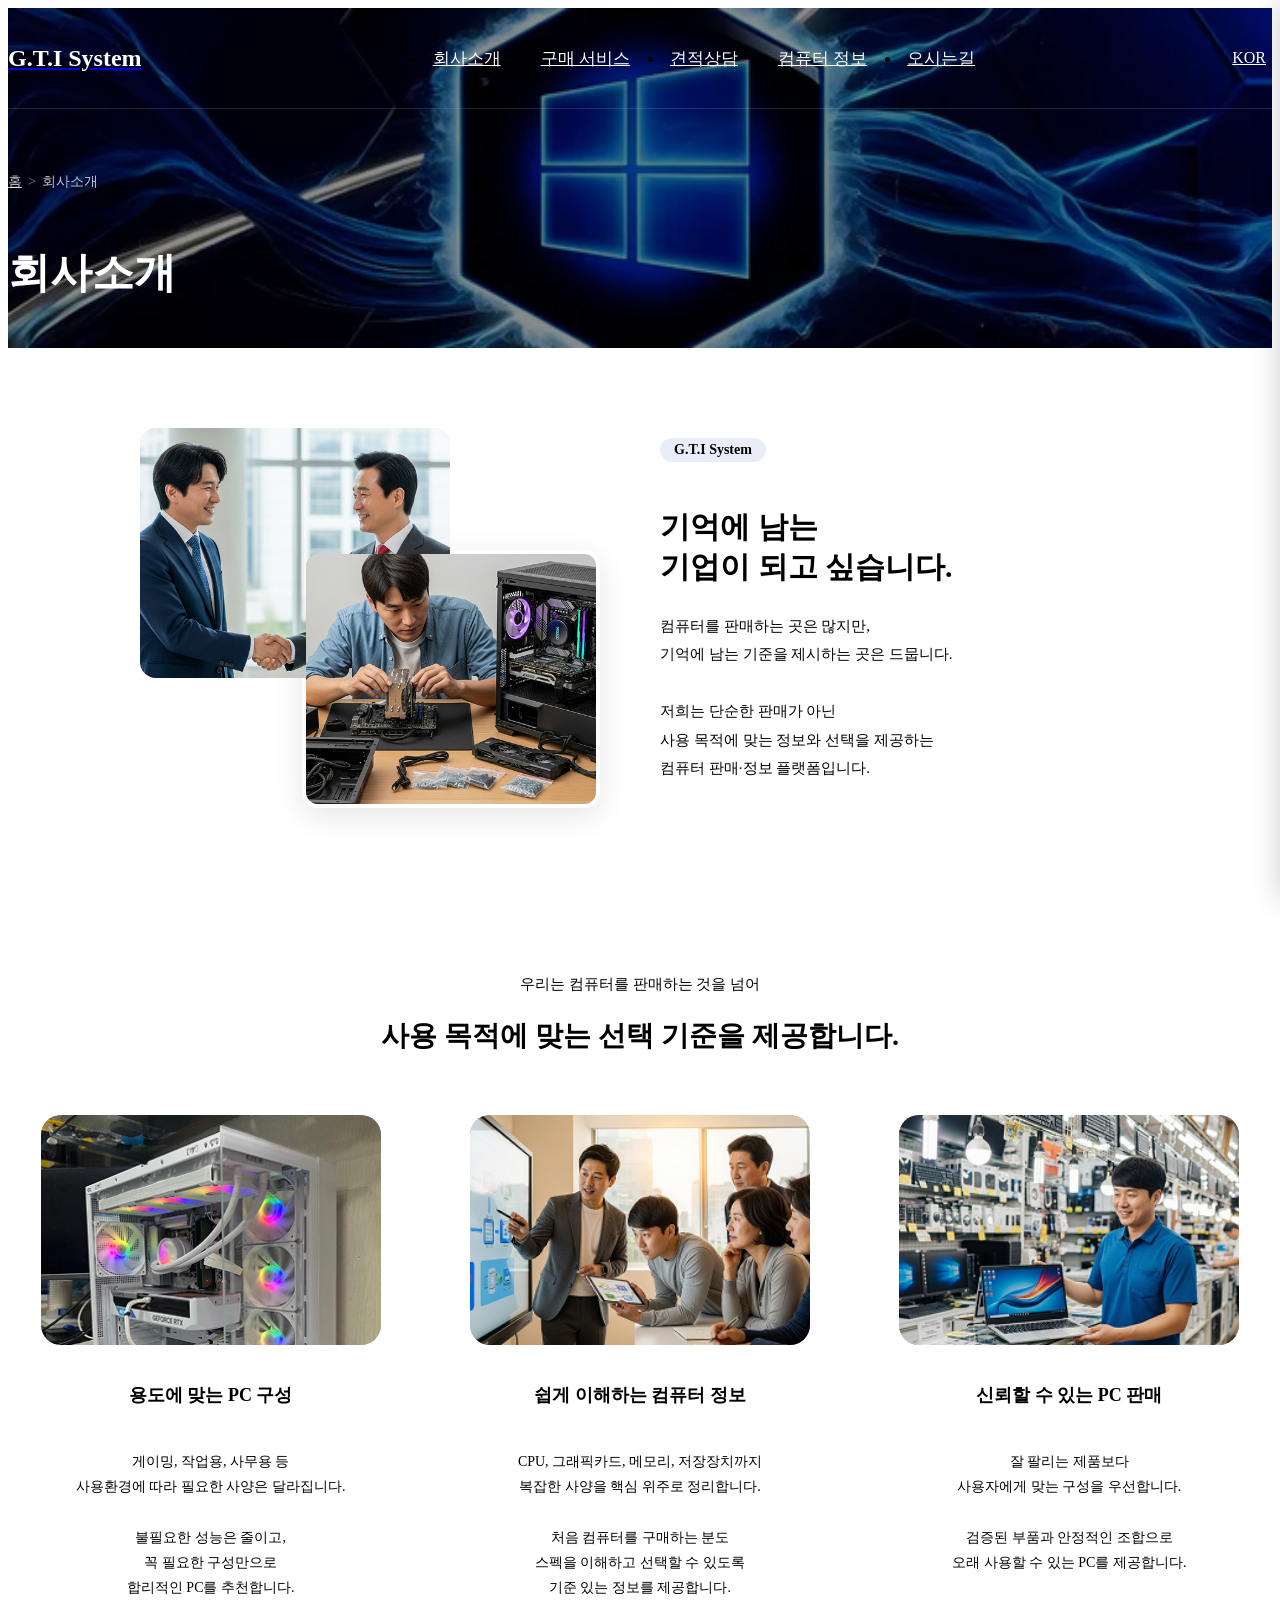
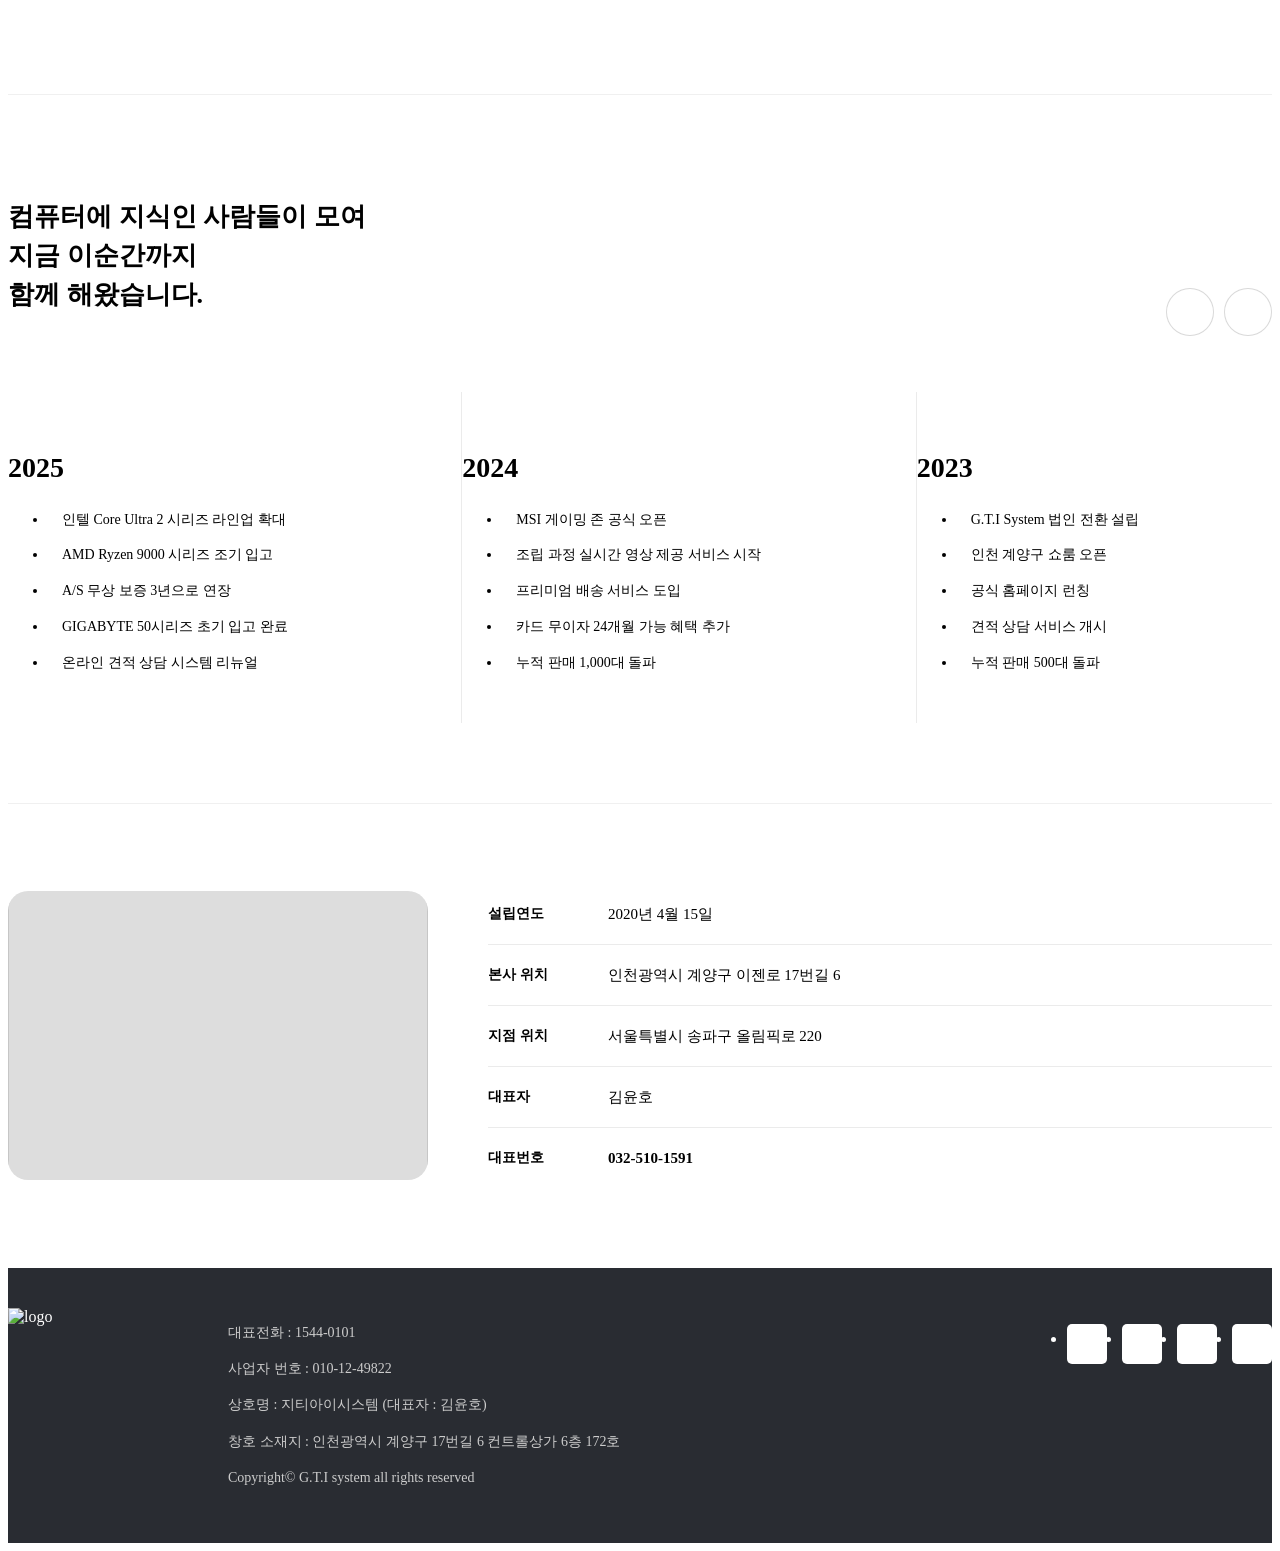
==== commit 03f7622a: "++" ====
--- a/about.html
+++ b/about.html
@@ -223,11 +223,44 @@
             <div class="history-year-col">
               <h3 class="history-year">2023</h3>
               <ul class="history-list">
-                <li>G.T.I System 법인 설립</li>
+                <li>G.T.I System 법인 전환 설립</li>
                 <li>인천 계양구 쇼룸 오픈</li>
                 <li>공식 홈페이지 런칭</li>
                 <li>견적 상담 서비스 개시</li>
-                <li>첫 PC 판매 성공</li>
+                <li>누적 판매 500대 돌파</li>
+              </ul>
+            </div>
+
+            <div class="history-year-col">
+              <h3 class="history-year">2022</h3>
+              <ul class="history-list">
+                <li>인천 계양구 임시 쇼룸 운영 개시</li>
+                <li>인텔 13세대 · AMD RX 7000 시리즈 취급 시작</li>
+                <li>DDR5 기반 조립 PC 라인업 추가</li>
+                <li>누적 판매 300대 돌파</li>
+                <li>SNS 채널 팔로워 1,000명 달성</li>
+              </ul>
+            </div>
+
+            <div class="history-year-col">
+              <h3 class="history-year">2021</h3>
+              <ul class="history-list">
+                <li>인텔 12세대(Alder Lake) 조기 취급 시작</li>
+                <li>GPU 수급 대란 속 안정적 부품 공급 유지</li>
+                <li>A/S 서비스 체계 구축</li>
+                <li>단골 고객 100명 달성</li>
+                <li>온라인 견적 문의 채널 개설</li>
+              </ul>
+            </div>
+
+            <div class="history-year-col">
+              <h3 class="history-year">2020</h3>
+              <ul class="history-list">
+                <li>G.T.I System 개인사업자 창업 (4월)</li>
+                <li>조립 PC 판매 사업 시작</li>
+                <li>AMD Ryzen 5000 시리즈 라인업 취급 개시</li>
+                <li>온라인 커뮤니티 홍보 시작</li>
+                <li>첫 조립 PC 판매 성공</li>
               </ul>
             </div>
 
--- a/assets/css/about.css
+++ b/assets/css/about.css
@@ -78,7 +78,7 @@
 }
 
 .sub-breadcrumb {
-  font-size: 13px;
+  font-size: 14px;
   color: rgba(255,255,255,.75);
   display: flex;
   align-items: center;
@@ -196,7 +196,7 @@
 }
 
 .about-img-placeholder span {
-  font-size: 12px;
+  font-size: 14px;
 }
 
 .about-text {
@@ -207,7 +207,7 @@
   display: inline-block;
   background: rgba(46,84,181,.10);
   color: var(--point);
-  font-size: 13px;
+  font-size: 14px;
   font-weight: 700;
   padding: 4px 14px;
   border-radius: 999px;
@@ -352,17 +352,21 @@
 
 .history-track-wrap {
   overflow: hidden;
+  width: 100%;
 }
 
 .history-track {
-  display: grid;
-  grid-template-columns: repeat(3, 1fr);
+  display: flex;
+  flex-wrap: nowrap;
   gap: 0;
   border-top: 2px solid var(--fontmain);
   transition: transform .4s ease;
+  width: calc(100% * 2);   /* 6cols × (1/3 each) = 200% of wrap */
 }
 
 .history-year-col {
+  flex: 0 0 calc(100% / 6); /* 1/6 of 200% = 33.33% of visible area */
+  min-width: 0;
   padding: 32px 32px 32px 0;
   border-right: 1px solid rgba(0,0,0,.08);
 }
@@ -449,7 +453,7 @@
 }
 
 .location-map-placeholder span {
-  font-size: 13px;
+  font-size: 14px;
 }
 
 .location-info {
@@ -522,117 +526,185 @@
 /* =============================================
    Responsive
    ============================================= */
+
+/* ── 1280px ── */
+@media (max-width: 1280px) {
+  .sub-banner { height: 340px; }
+
+  .about-intro { padding: 80px 0; }
+  .about-intro-inner { gap: 60px; }
+  .about-imgs { flex: 0 0 460px; height: 380px; }
+  .about-img-bg { width: 310px; height: 250px; }
+  .about-img-main { width: 290px; height: 250px; }
+  .about-title { font-size: 30px; }
+  .about-desc { font-size: 15px; }
+
+  .about-mission { padding: 72px 0 80px; }
+  .mission-title { font-size: 28px; }
+
+  .about-history { padding: 80px 0; }
+  .history-title { font-size: 26px; }
+
+  .about-location { padding: 80px 0; }
+}
+
+/* ── 1024px ── */
 @media (max-width: 1024px) {
-  .about-intro-inner {
-    gap: 48px;
-  }
-
-  .about-imgs {
-    flex: 0 0 420px;
-    height: 340px;
-  }
-
-  .about-img-bg {
-    width: 280px;
-    height: 220px;
-  }
-
-  .about-img-main {
-    width: 260px;
-    height: 220px;
-  }
-}
-
+  .sub-banner { height: 300px; }
+
+  .about-intro { padding: 64px 0; }
+  .about-intro-inner { gap: 40px; }
+  .about-imgs { flex: 0 0 380px; height: 320px; }
+  .about-img-bg { width: 260px; height: 210px; }
+  .about-img-main { width: 240px; height: 210px; }
+  .about-title { font-size: 26px; }
+
+  .about-mission { padding: 56px 0 64px; }
+  .mission-title { font-size: 24px; }
+  .mission-card h3 { font-size: 16px; }
+
+  .about-history { padding: 64px 0; }
+  .history-title { font-size: 22px; }
+  .history-year { font-size: 24px; }
+
+  .about-location { padding: 64px 0; }
+  .location-map { flex: 0 0 360px; }
+}
+
+/* ── 768px (데스크탑과 동일 레이아웃, 크기만 축소) ── */
 @media (max-width: 768px) {
-  .msi-logo {
-    display: none;
-  }
-
-  .sub-banner {
-    height: 320px;
-  }
-
-  .sub-banner-inner {
-    padding-top: 80px;
-  }
-
-  .sub-banner-right {
-    display: none;
-  }
-
-  .sub-title {
-    font-size: 30px;
-  }
-
-  .about-intro-inner {
-    flex-direction: column;
-    gap: 40px;
-  }
-
+  .sub-banner { height: 260px; }
+  .sub-banner-inner { padding-top: 70px; }
+  .sub-title { font-size: 26px; }
+
+  .about-intro { padding: 56px 0; }
+  .about-intro-inner { gap: 32px; }
+  .about-imgs { flex: 0 0 320px; height: 280px; }
+  .about-img-bg { width: 220px; height: 190px; }
+  .about-img-main { width: 200px; height: 190px; }
+  .about-title { font-size: 22px; }
+  .about-desc { font-size: 14px; }
+
+  .about-mission { padding: 48px 0 56px; }
+  .mission-title { font-size: 22px; }
+  .mission-eyebrow { font-size: 14px; }
+  .mission-thumb { height: 180px; }
+  .mission-card h3 { font-size: 15px; }
+  .mission-card p { font-size: 14px; }
+
+  .about-history { padding: 48px 0; }
+  .history-title { font-size: 20px; }
+  .history-year { font-size: 22px; }
+  .history-list li { font-size: 14px; }
+
+  .about-location { padding: 48px 0; }
+  .location-map { flex: 0 0 320px; height: 220px; }
+  .location-table th { font-size: 14px; padding: 14px 0; }
+  .location-table td { font-size: 14px; padding: 14px 0; }
+}
+
+/* ── 540px (모바일 레이아웃 전환) ── */
+@media (max-width: 540px) {
+  .sub-banner { height: 220px; }
+  .sub-banner-inner { padding-top: 60px; }
+  .sub-title { font-size: 22px; }
+
+  /* intro: 세로 스택 */
+  .about-intro { padding: 40px 0; }
+  .about-intro-inner { flex-direction: column; gap: 24px; }
+
+  /* 이미지 2열 나란히 */
   .about-imgs {
     flex: none;
     width: 100%;
-    height: 300px;
+    position: static;
+    height: 180px;
+    display: flex;
+    gap: 10px;
   }
-
-  .about-img-bg {
-    width: 240px;
-    height: 200px;
+  .about-img-bg,
+  .about-img-main {
+    position: relative;
+    top: auto; right: auto; bottom: auto; left: auto;
+    flex: 1 1 0;
+    width: auto;
+    height: 100%;
+    border: none;
+    box-shadow: none;
   }
 
-  .about-img-main {
-    width: 220px;
-    height: 200px;
-  }
-
-  .mission-thumb {
-    max-width: 260px;
-  }
-
-  .about-title {
-    font-size: 26px;
-  }
-
-  .mission-cards {
-    grid-template-columns: 1fr;
-  }
-
-  .mission-title {
-    font-size: 22px;
-  }
-
-  .about-history-inner {
-    flex-direction: column;
-    align-items: flex-start;
-    gap: 24px;
-  }
-
-  .history-title {
-    font-size: 22px;
-  }
-
-  .history-track {
-    grid-template-columns: 1fr;
-  }
-
+  /* about-text: 컬럼 방향 flex-basis 무력화 */
+  .about-text { flex: none; width: 100%; }
+  .about-tag { font-size: 14px; }
+  .about-title { font-size: 22px; }
+  .about-desc { font-size: 14px; }
+
+  /* mission: 홀수=이미지 좌, 짝수=이미지 우, 교차 배치 */
+  .about-mission { padding: 36px 0 44px; }
+  .mission-title { font-size: 20px; }
+  .mission-eyebrow { font-size: 14px; }
+  .mission-cards { grid-template-columns: 1fr; gap: 24px; }
+  .mission-card { flex-direction: row; align-items: flex-start; gap: 16px; }
+  .mission-card:nth-child(even) { flex-direction: row-reverse; }
+  .mission-thumb { flex: 0 0 160px; width: 160px; height: 160px; margin: 0; border-radius: 14px; }
+  .mission-thumb img { width: 100%; height: 100%; object-fit: cover; }
+  .mission-body { flex: 1; }
+  .mission-card h3 { font-size: 15px; text-align: left; }
+  .mission-card p { font-size: 14px; text-align: left; }
+
+  /* history: 1열 슬라이더 */
+  .about-history { padding: 36px 0; }
+  .about-history-inner { flex-direction: column; align-items: flex-start; gap: 16px; margin-bottom: 24px; }
+  .history-title { font-size: 18px; }
+  .history-track { width: calc(100% * 6); }
   .history-year-col {
+    flex: 0 0 calc(100% / 6);
     border-right: none;
     border-bottom: 1px solid rgba(0,0,0,.08);
-    padding: 24px 0;
+    padding: 20px 0;
   }
-
-  .history-year-col:last-child {
-    border-bottom: none;
-  }
-
-  .about-location-inner {
-    flex-direction: column;
-    gap: 32px;
-  }
-
-  .location-map {
-    flex: none;
-    width: 100%;
-    height: 260px;
-  }
-}
+  .history-year-col:last-child { border-bottom: none; }
+  .history-year { font-size: 20px; }
+  .history-list li { font-size: 14px; }
+  .history-nav-btn { width: 40px; height: 40px; font-size: 15px; }
+
+  /* location: 세로 스택 */
+  .about-location { padding: 36px 0; }
+  .about-location-inner { flex-direction: column; gap: 24px; }
+  .location-map { flex: none; width: 100%; height: 210px; }
+  .location-table th { font-size: 14px; width: 100px; }
+  .location-table td { font-size: 14px; }
+}
+
+/* ── 414px (최소 모바일) ── */
+@media (max-width: 414px) {
+  .sub-banner { height: 190px; }
+  .sub-banner-inner { padding-top: 54px; }
+  .sub-title { font-size: 20px; }
+
+  .about-intro { padding: 32px 0; }
+  .about-imgs { height: 150px; gap: 8px; }
+  .about-img-bg,
+  .about-img-main { height: 100%; }
+  .about-title { font-size: 20px; }
+
+  .about-mission { padding: 28px 0 36px; }
+  .mission-title { font-size: 18px; }
+  .mission-card { flex-direction: row; align-items: flex-start; gap: 12px; }
+  .mission-card:nth-child(even) { flex-direction: row-reverse; }
+  .mission-thumb { flex: 0 0 130px; width: 130px; height: 150px; border-radius: 12px; }
+  .mission-thumb img { width: 100%; height: 100%; object-fit: cover; }
+  .mission-body { flex: 1; }
+  .mission-card h3 { font-size: 15px; text-align: left; }
+  .mission-card p { font-size: 14px; text-align: left; }
+
+  .about-history { padding: 28px 0; }
+  .history-title { font-size: 17px; }
+  .history-year { font-size: 18px; }
+  .history-list li { font-size: 14px; }
+
+  .about-location { padding: 28px 0; }
+  .location-map { height: 185px; }
+  .location-table th,
+  .location-table td { font-size: 14px; padding: 12px 0; }
+}
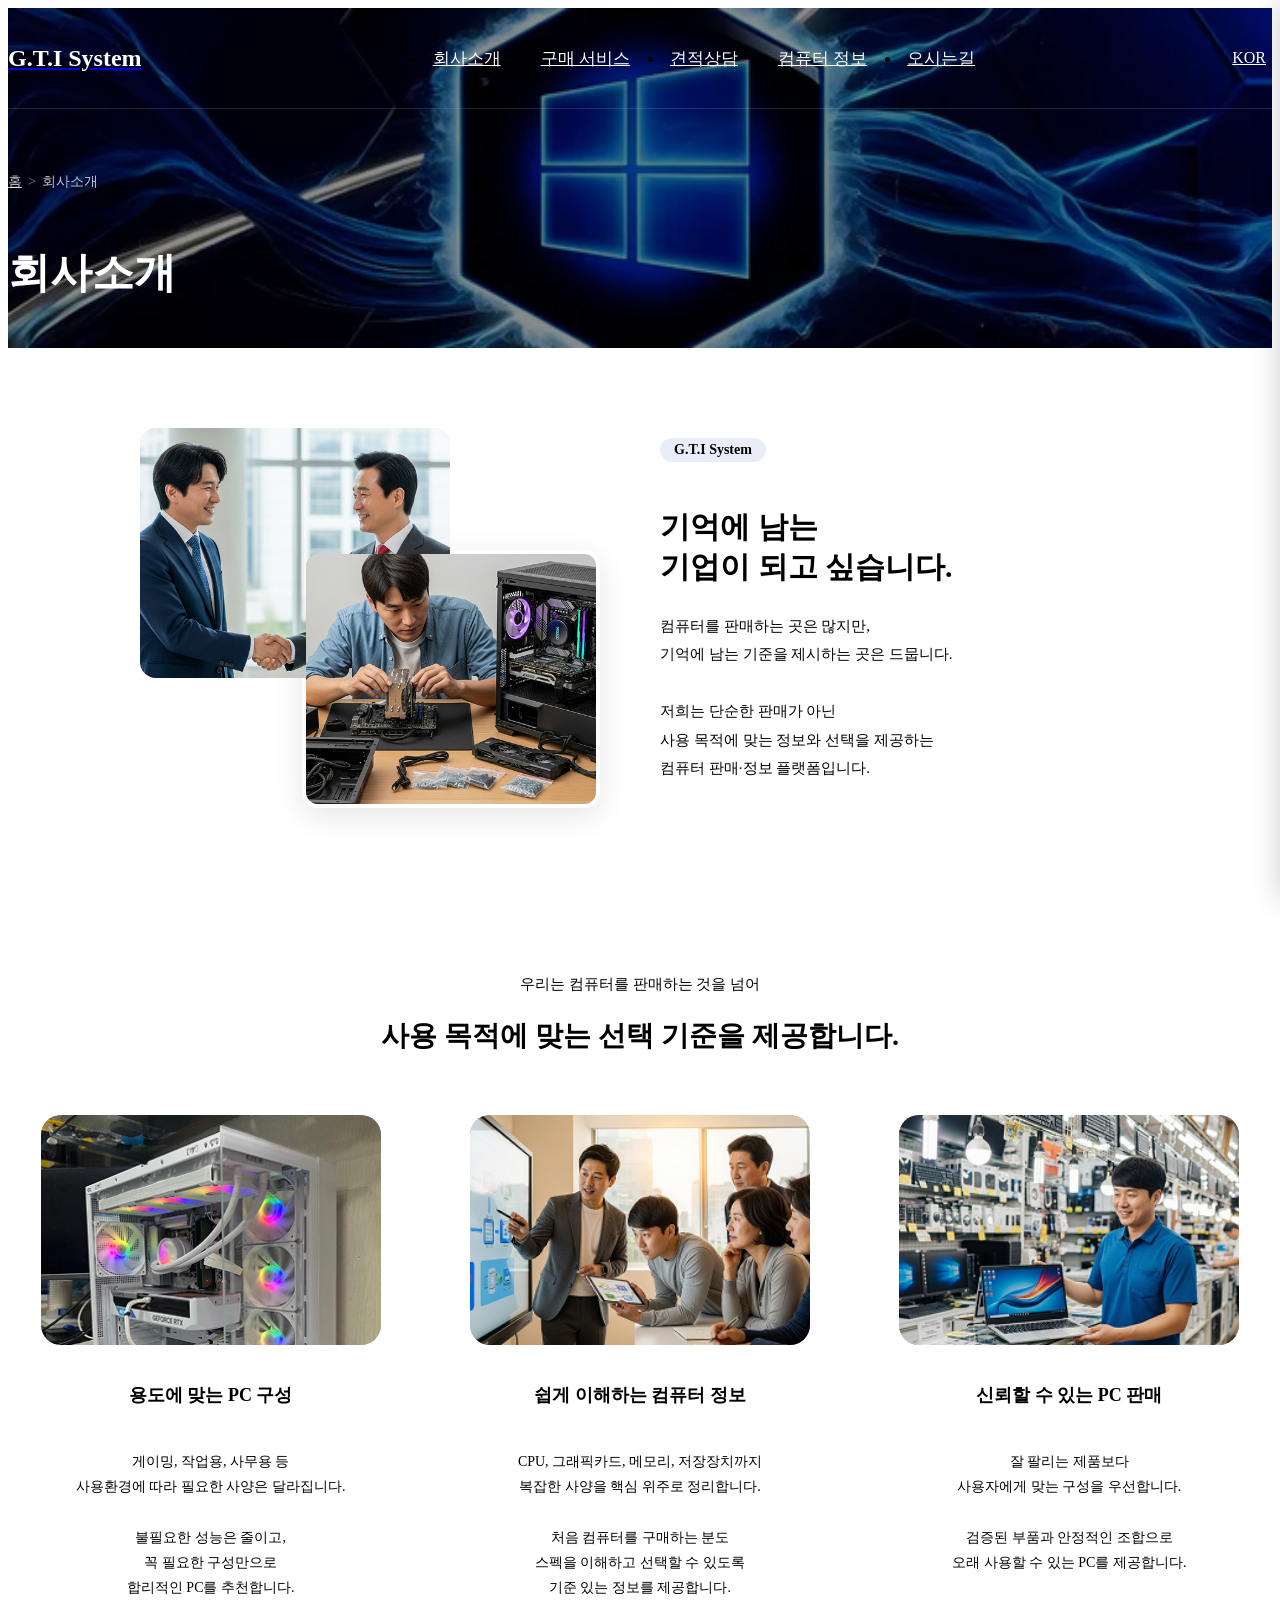
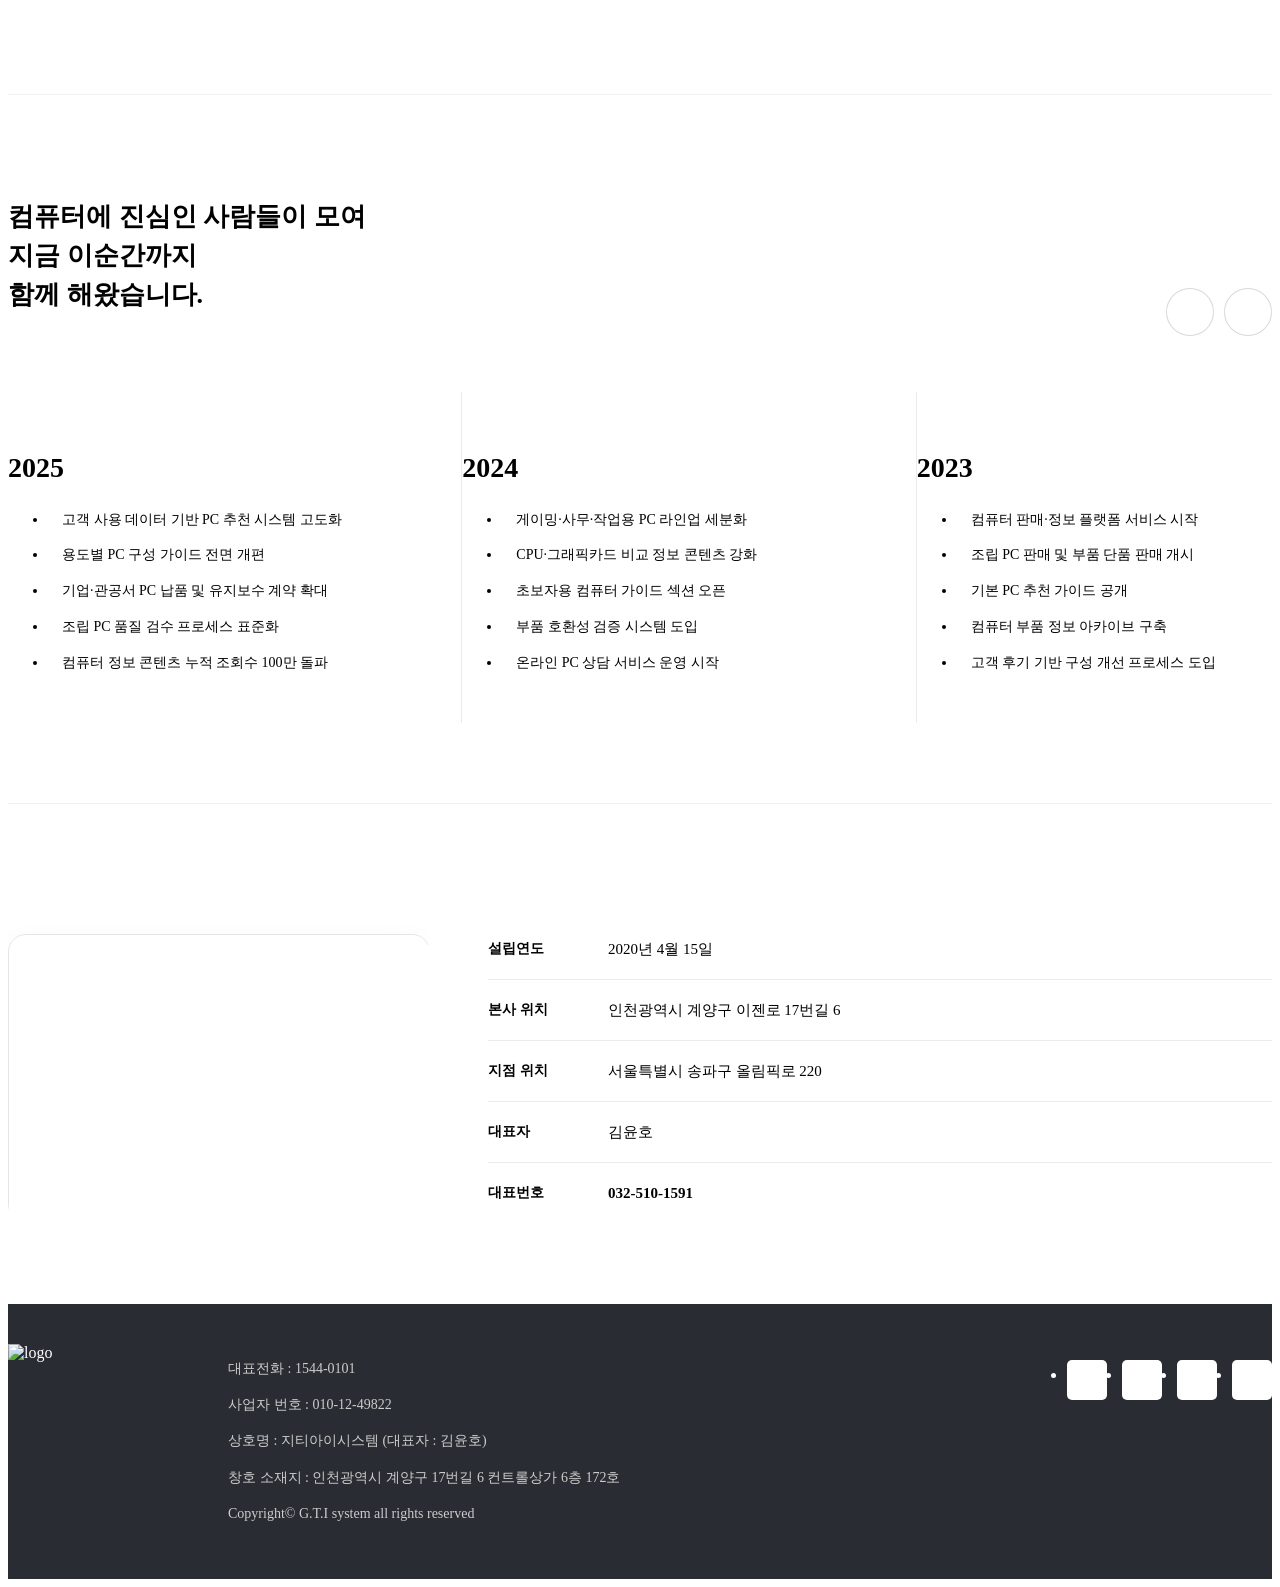
==== commit 5ba281b0: "+" ====
--- a/about.html
+++ b/about.html
@@ -1,387 +1,398 @@
 <!DOCTYPE html>
 <html lang="ko">
+
 <head>
-    <meta charset="UTF-8">
-    <meta name="viewport" content="width=device-width, initial-scale=1.0">
-    <title>회사소개 - G.T.I System</title>
-    <link rel="stylesheet" href="assets/css/reset.css">
-    <link rel="stylesheet" href="assets/css/style.css">
-    <link rel="stylesheet" href="assets/css/font.css">
-    <link rel="stylesheet" href="assets/css/about.css">
-    <script src="https://kit.fontawesome.com/7cffe83019.js" crossorigin="anonymous"></script>
+  <meta charset="UTF-8">
+  <meta name="viewport" content="width=device-width, initial-scale=1.0">
+  <title>회사소개 - G.T.I System</title>
+  <link rel="stylesheet" href="assets/css/reset.css">
+  <link rel="stylesheet" href="assets/css/style.css">
+  <link rel="stylesheet" href="assets/css/font.css">
+  <link rel="stylesheet" href="assets/css/about.css">
+  <script src="https://kit.fontawesome.com/7cffe83019.js" crossorigin="anonymous"></script>
 </head>
+
 <body>
 
-<div class="main-page">
+  <div class="main-page">
 
     <div class="mob-overlay"></div>
 
     <nav class="mob-drawer">
-        <div class="mob-drawer-head">
-            <span class="mob-drawer-logo">G.T.I System</span>
-            <button type="button" class="mob-close" aria-label="메뉴 닫기">
-                <i class="fa-solid fa-xmark"></i>
+      <div class="mob-drawer-head">
+        <span class="mob-drawer-logo">G.T.I System</span>
+        <button type="button" class="mob-close" aria-label="메뉴 닫기">
+          <i class="fa-solid fa-xmark"></i>
+        </button>
+      </div>
+      <ul class="mob-menu">
+        <li><a href="about.html" class="mob-link">회사소개</a></li>
+        <li><a href="#" class="mob-link">구매 서비스</a></li>
+        <li><a href="#" class="mob-link">견적 상담</a></li>
+        <li class="mob-has-sub">
+          <a href="info.html" class="mob-link">컴퓨터 정보 <i class="fa-solid fa-chevron-down mob-arrow"></i></a>
+          <ul class="mob-sub">
+            <li><a href="info.html?tab=cpu">CPU</a></li>
+            <li><a href="info.html?tab=ram">RAM</a></li>
+            <li><a href="info.html?tab=gpu">그래픽카드</a></li>
+            <li><a href="info.html?tab=storage">저장장치</a></li>
+          </ul>
+        </li>
+        <li><a href="#" class="mob-link">오시는길</a></li>
+      </ul>
+    </nav>
+
+    <header class="header">
+      <div class="container header-inner">
+        <h1 class="logo">
+          <a href="index.html">
+            <span class="logo-text">
+              <strong class="logo-point">G.T.I</strong> System
+            </span>
+          </a>
+        </h1>
+
+        <nav class="gnb">
+          <ul class="menu">
+            <li class="menu-item"><a href="about.html">회사소개</a></li>
+            <li class="menu-item"><a href="#">구매 서비스</a></li>
+            <li class="menu-item"><a href="#">견적상담</a></li>
+            <li class="menu-item has-sub">
+              <a href="info.html">컴퓨터 정보</a>
+              <ul class="sub-menu">
+                <li><a href="info.html?tab=cpu">CPU</a></li>
+                <li><a href="info.html?tab=ram">RAM</a></li>
+                <li><a href="info.html?tab=gpu">그래픽카드</a></li>
+                <li><a href="info.html?tab=storage">저장장치</a></li>
+              </ul>
+            </li>
+            <li class="menu-item"><a href="#">오시는길</a></li>
+          </ul>
+        </nav>
+
+        <div class="header-right">
+          <div class="locale">
+            <a href="#" class="locale-btn">KOR</a>
+            <ul class="locale-list">
+              <li><a href="#">ENG</a></li>
+              <li><a href="#">JPY</a></li>
+            </ul>
+          </div>
+          <button type="button" class="hamburger" aria-label="메뉴 열기">
+            <i class="fa-solid fa-bars" aria-hidden="true"></i>
+          </button>
+        </div>
+      </div>
+    </header>
+
+    <main>
+
+      <!-- ① 서브 배너 -->
+      <section class="sub-banner">
+        <div class="sub-banner-img">
+          <img src="assets/img/slide1.png" alt="slide">
+        </div>
+        <div class="container sub-banner-inner">
+          <div class="sub-banner-left">
+            <p class="sub-breadcrumb">
+              <a href="index.html">홈</a>
+              <span>&gt;</span>
+              회사소개
+            </p>
+            <h1 class="sub-title">회사소개</h1>
+            <p class="sub-desc">안녕하세요! 여러분들의 동반자, G.T.I 시스템입니다!</p>
+          </div>
+        </div>
+      </section>
+
+      <!-- ② 회사 소개 -->
+      <section class="about-intro">
+        <div class="container about-intro-inner">
+
+          <div class="about-imgs">
+            <div class="about-img-bg">
+              <img src="assets/img/company1.png" alt="회사">
+              <div class="about-img-placeholder">
+                <i class="fa-regular fa-image"></i>
+              </div>
+            </div>
+            <div class="about-img-main">
+              <img src="assets/img/company2.png" alt="pc조립">
+              <div class="about-img-placeholder">
+                <i class="fa-regular fa-image"></i>
+              </div>
+            </div>
+          </div>
+
+          <div class="about-text">
+            <span class="about-tag">G.T.I System</span>
+            <h2 class="about-title">기억에 남는<br>기업이 되고 싶습니다.</h2>
+            <p class="about-desc">
+              컴퓨터를 판매하는 곳은 많지만,<br>
+              기억에 남는 기준을 제시하는 곳은 드뭅니다.<br><br>
+
+              저희는 단순한 판매가 아닌<br>
+              사용 목적에 맞는 정보와 선택을 제공하는<br>
+              컴퓨터 판매·정보 플랫폼입니다.
+            </p>
+          </div>
+
+        </div>
+      </section>
+
+      <!-- ③ 미션 / 선택 기준 -->
+      <section class="about-mission">
+        <div class="container">
+          <p class="mission-eyebrow">우리는 컴퓨터를 판매하는 것을 넘어</p>
+          <h2 class="mission-title">사용 목적에 맞는 선택 기준을 제공합니다.</h2>
+
+          <div class="mission-cards">
+            <div class="mission-card">
+              <div class="mission-thumb">
+                <img src="assets/img/company3.png" alt="용도에 맞는 PC 구성">
+              </div>
+              <div class="mission-body">
+                <h3>용도에 맞는 PC 구성</h3>
+                <p>게이밍, 작업용, 사무용 등<br>사용환경에 따라 필요한 사양은 달라집니다.<br><br>불필요한 성능은 줄이고,<br>꼭 필요한 구성만으로<br>합리적인 PC를 추천합니다.</p>
+              </div>
+            </div>
+            <div class="mission-card">
+              <div class="mission-thumb">
+                <img src="assets/img/company4.png" alt="쉽게 이해하는 컴퓨터 정보">
+              </div>
+              <div class="mission-body">
+                <h3>쉽게 이해하는 컴퓨터 정보</h3>
+                <p>CPU, 그래픽카드, 메모리, 저장장치까지<br>복잡한 사양을 핵심 위주로 정리합니다.<br><br>처음 컴퓨터를 구매하는 분도<br>스펙을 이해하고 선택할 수 있도록<br>기준
+                  있는 정보를 제공합니다.</p>
+              </div>
+            </div>
+            <div class="mission-card">
+              <div class="mission-thumb">
+                <img src="assets/img/company5.png" alt="신뢰할 수 있는 PC 판매">
+              </div>
+              <div class="mission-body">
+                <h3>신뢰할 수 있는 PC 판매</h3>
+                <p>잘 팔리는 제품보다<br>사용자에게 맞는 구성을 우선합니다.<br><br>검증된 부품과 안정적인 조합으로<br>오래 사용할 수 있는 PC를 제공합니다.</p>
+              </div>
+            </div>
+          </div>
+        </div>
+      </section>
+
+      <!-- ④ 연혁 -->
+      <section class="about-history">
+        <div class="container about-history-inner">
+          <h2 class="history-title">
+            컴퓨터에 진심인 사람들이 모여<br>
+            지금 이순간까지<br>
+            함께 해왔습니다.
+          </h2>
+          <div class="history-nav-wrap">
+            <button type="button" class="history-nav-btn history-prev" aria-label="이전">
+              <i class="fa-solid fa-arrow-left"></i>
             </button>
-        </div>
-        <ul class="mob-menu">
-            <li><a href="about.html" class="mob-link">회사소개</a></li>
-            <li><a href="#" class="mob-link">구매 서비스</a></li>
-            <li><a href="#" class="mob-link">견적 상담</a></li>
-            <li class="mob-has-sub">
-                <a href="#" class="mob-link">컴퓨터 정보 <i class="fa-solid fa-chevron-down mob-arrow"></i></a>
-                <ul class="mob-sub">
-                    <li><a href="#">CPU</a></li>
-                    <li><a href="#">RAM</a></li>
-                    <li><a href="#">그래픽카드</a></li>
-                    <li><a href="#">저장장치</a></li>
-                </ul>
-            </li>
-            <li><a href="#" class="mob-link">오시는길</a></li>
-        </ul>
-    </nav>
-
-    <header class="header">
-        <div class="container header-inner">
-            <h1 class="logo">
-                <a href="index.html">
-                    <span class="logo-text">
-                        <strong class="logo-point">G.T.I</strong> System
-                    </span>
-                </a>
-            </h1>
-
-            <nav class="gnb">
-                <ul class="menu">
-                    <li class="menu-item"><a href="about.html">회사소개</a></li>
-                    <li class="menu-item"><a href="#">구매 서비스</a></li>
-                    <li class="menu-item"><a href="#">견적상담</a></li>
-                    <li class="menu-item has-sub">
-                        <a href="#">컴퓨터 정보</a>
-                        <ul class="sub-menu">
-                            <li><a href="#">CPU</a></li>
-                            <li><a href="#">RAM</a></li>
-                            <li><a href="#">그래픽카드</a></li>
-                            <li><a href="#">저장장치</a></li>
-                        </ul>
-                    </li>
-                    <li class="menu-item"><a href="#">오시는길</a></li>
-                </ul>
-            </nav>
-
-            <div class="header-right">
-                <div class="locale">
-                    <a href="#" class="locale-btn">KOR</a>
-                    <ul class="locale-list">
-                        <li><a href="#">ENG</a></li>
-                        <li><a href="#">JPY</a></li>
-                    </ul>
-                </div>
-                <button type="button" class="hamburger" aria-label="메뉴 열기">
-                    <i class="fa-solid fa-bars" aria-hidden="true"></i>
-                </button>
-            </div>
-        </div>
-    </header>
-
-  <main>
-
-    <!-- ① 서브 배너 -->
-    <section class="sub-banner">
-      <div class="sub-banner-img">
-        <img src="assets/img/slide1.png" alt="slide">
+            <button type="button" class="history-nav-btn history-next" aria-label="다음">
+              <i class="fa-solid fa-arrow-right"></i>
+            </button>
+          </div>
+        </div>
+
+        <div class="container">
+          <div class="history-track-wrap">
+            <div class="history-track" id="historyTrack">
+
+              <div class="history-year-col">
+                <h3 class="history-year">2025</h3>
+                <ul class="history-list">
+                  <li>고객 사용 데이터 기반 PC 추천 시스템 고도화</li>
+                  <li>용도별 PC 구성 가이드 전면 개편</li>
+                  <li>기업·관공서 PC 납품 및 유지보수 계약 확대</li>
+                  <li>조립 PC 품질 검수 프로세스 표준화</li>
+                  <li>컴퓨터 정보 콘텐츠 누적 조회수 100만 돌파</li>
+                </ul>
+              </div>
+
+              <div class="history-year-col">
+                <h3 class="history-year">2024</h3>
+                <ul class="history-list">
+                  <li>게이밍·사무·작업용 PC 라인업 세분화</li>
+                  <li>CPU·그래픽카드 비교 정보 콘텐츠 강화</li>
+                  <li>초보자용 컴퓨터 가이드 섹션 오픈</li>
+                  <li>부품 호환성 검증 시스템 도입</li>
+                  <li>온라인 PC 상담 서비스 운영 시작</li>
+                </ul>
+              </div>
+
+              <div class="history-year-col">
+                <h3 class="history-year">2023</h3>
+                <ul class="history-list">
+                  <li>컴퓨터 판매·정보 플랫폼 서비스 시작</li>
+                  <li>조립 PC 판매 및 부품 단품 판매 개시</li>
+                  <li>기본 PC 추천 가이드 공개</li>
+                  <li>컴퓨터 부품 정보 아카이브 구축</li>
+                  <li>고객 후기 기반 구성 개선 프로세스 도입</li>
+                </ul>
+              </div>
+
+              <div class="history-year-col">
+                <h3 class="history-year">2022</h3>
+                <ul class="history-list">
+                  <li>PC 견적 비교 서비스 베타 출시</li>
+                  <li>부품별 성능 벤치마크 콘텐츠 연재 시작</li>
+                  <li>커뮤니티 기반 구성 추천 기능 도입</li>
+                  <li>월간 방문자 10만 명 달성</li>
+                  <li>협력 부품사 파트너십 5개사 체결</li>
+                </ul>
+              </div>
+
+              <div class="history-year-col">
+                <h3 class="history-year">2021</h3>
+                <ul class="history-list">
+                  <li>GPU 수급 대란 속 실시간 재고 안내 서비스 운영</li>
+                  <li>초보자용 PC 구성 가이드 시리즈 연재</li>
+                  <li>사용자 리뷰 기반 추천 알고리즘 도입</li>
+                  <li>누적 콘텐츠 조회수 50만 돌파</li>
+                  <li>정기 뉴스레터 구독자 5,000명 달성</li>
+                </ul>
+              </div>
+
+              <div class="history-year-col">
+                <h3 class="history-year">2020</h3>
+                <ul class="history-list">
+                  <li>G.T.I System 서비스 창업 (4월)</li>
+                  <li>컴퓨터 정보 플랫폼 사업 시작</li>
+                  <li>첫 번째 PC 구성 가이드 콘텐츠 발행</li>
+                  <li>온라인 커뮤니티 채널 개설</li>
+                  <li>초기 방문자 1,000명 달성</li>
+                </ul>
+              </div>
+
+            </div>
+          </div>
+        </div>
+      </section>
+
+      <!-- ⑤ 오시는길 / 위치 -->
+      <section class="about-location">
+        <div class="container about-location-inner">
+
+          <div class="location-map">
+            <div id="map" style="width:100%;height:100%;"></div>
+          </div>
+
+          <div class="location-info">
+            <table class="location-table">
+              <tbody>
+                <tr>
+                  <th>설립연도 </th>
+                  <td>2020년 4월 15일</td>
+                </tr>
+                <tr>
+                  <th>본사 위치</th>
+                  <td>인천광역시 계양구 이젠로 17번길 6</td>
+                </tr>
+                <tr>
+                  <th>지점 위치</th>
+                  <td>서울특별시 송파구 올림픽로 220 </td>
+                </tr>
+                <tr>
+                  <th>대표자</th>
+                  <td>김윤호</td>
+                </tr>
+                <tr>
+                  <th>대표번호</th>
+                  <td><strong>032-510-1591</strong></td>
+                </tr>
+              </tbody>
+            </table>
+          </div>
+
+        </div>
+      </section>
+
+    </main>
+
+    <footer class="footer">
+      <div class="container footer-inner">
+        <div class="footer-left">
+          <img src="assets/img/footer-logo.png" alt="logo">
+          <div class="company-info">
+            <p>대표전화 : 1544-0101</p>
+            <p>사업자 번호 : 010-12-49822</p>
+            <p>상호명 : 지티아이시스템 (대표자 : 김윤호)</p>
+            <p>창호 소재지 : 인천광역시 계양구 17번길 6 컨트롤상가 6층 172호</p>
+            <p>Copyright© G.T.I system all rights reserved</p>
+          </div>
+        </div>
+        <div class="company-sns-wrap">
+          <ul class="company-sns">
+            <li><a href="#"><i class="fa-brands fa-facebook-f"></i></a></li>
+            <li><a href="#"><i class="fa-brands fa-twitter"></i></a></li>
+            <li><a href="#"><i class="fa-brands fa-instagram"></i></a></li>
+            <li><a href="#"><i class="fa-brands fa-youtube"></i></a></li>
+          </ul>
+        </div>
       </div>
-      <div class="container sub-banner-inner">
-        <div class="sub-banner-left">
-          <p class="sub-breadcrumb">
-            <a href="index.html">홈</a>
-            <span>&gt;</span>
-            회사소개
-          </p>
-          <h1 class="sub-title">회사소개</h1>
-          <p class="sub-desc">안녕하세요! 여러분들의 동반자, G.T.I 시스템입니다!</p>
-        </div>
-      </div>
-    </section>
-
-    <!-- ② 회사 소개 -->
-    <section class="about-intro">
-      <div class="container about-intro-inner">
-
-        <div class="about-imgs">
-          <div class="about-img-bg">
-            <img src="assets/img/company1.png" alt="회사">
-            <div class="about-img-placeholder">
-              <i class="fa-regular fa-image"></i>
-            </div>
-          </div>
-          <div class="about-img-main">
-            <img src="assets/img/company2.png" alt="pc조립">
-            <div class="about-img-placeholder">
-              <i class="fa-regular fa-image"></i>
-            </div>
-          </div>
-        </div>
-
-        <div class="about-text">
-          <span class="about-tag">G.T.I System</span>
-          <h2 class="about-title">기억에 남는<br>기업이 되고 싶습니다.</h2>
-          <p class="about-desc">
-        컴퓨터를 판매하는 곳은 많지만,<br>
-        기억에 남는 기준을 제시하는 곳은 드뭅니다.<br><br>
-
-        저희는 단순한 판매가 아닌<br>
-        사용 목적에 맞는 정보와 선택을 제공하는<br>
-        컴퓨터 판매·정보 플랫폼입니다.
-          </p>
-        </div>
-
-      </div>
-    </section>
-
-    <!-- ③ 미션 / 선택 기준 -->
-    <section class="about-mission">
-      <div class="container">
-        <p class="mission-eyebrow">우리는 컴퓨터를 판매하는 것을 넘어</p>
-        <h2 class="mission-title">사용 목적에 맞는 선택 기준을 제공합니다.</h2>
-
-        <div class="mission-cards">
-          <div class="mission-card">
-            <div class="mission-thumb">
-              <img src="assets/img/company3.png" alt="용도에 맞는 PC 구성">
-            </div>
-            <div class="mission-body">
-              <h3>용도에 맞는 PC 구성</h3>
-              <p>게이밍, 작업용, 사무용 등<br>사용환경에 따라 필요한 사양은 달라집니다.<br><br>불필요한 성능은 줄이고,<br>꼭 필요한 구성만으로<br>합리적인 PC를 추천합니다.</p>
-            </div>
-          </div>
-          <div class="mission-card">
-            <div class="mission-thumb">
-              <img src="assets/img/company4.png" alt="쉽게 이해하는 컴퓨터 정보">
-            </div>
-            <div class="mission-body">
-              <h3>쉽게 이해하는 컴퓨터 정보</h3>
-              <p>CPU, 그래픽카드, 메모리, 저장장치까지<br>복잡한 사양을 핵심 위주로 정리합니다.<br><br>처음 컴퓨터를 구매하는 분도<br>스펙을 이해하고 선택할 수 있도록<br>기준 있는 정보를 제공합니다.</p>
-            </div>
-          </div>
-          <div class="mission-card">
-            <div class="mission-thumb">
-              <img src="assets/img/company5.png" alt="신뢰할 수 있는 PC 판매">
-            </div>
-            <div class="mission-body">
-              <h3>신뢰할 수 있는 PC 판매</h3>
-              <p>잘 팔리는 제품보다<br>사용자에게 맞는 구성을 우선합니다.<br><br>검증된 부품과 안정적인 조합으로<br>오래 사용할 수 있는 PC를 제공합니다.</p>
-            </div>
-          </div>
-        </div>
-      </div>
-    </section>
-
-    <!-- ④ 연혁 -->
-    <section class="about-history">
-      <div class="container about-history-inner">
-        <h2 class="history-title">
-          컴퓨터에 지식인 사람들이 모여<br>
-          지금 이순간까지<br>
-          함께 해왔습니다.
-        </h2>
-        <div class="history-nav-wrap">
-          <button type="button" class="history-nav-btn history-prev" aria-label="이전">
-            <i class="fa-solid fa-arrow-left"></i>
-          </button>
-          <button type="button" class="history-nav-btn history-next" aria-label="다음">
-            <i class="fa-solid fa-arrow-right"></i>
-          </button>
-        </div>
-      </div>
-
-      <div class="container">
-        <div class="history-track-wrap">
-          <div class="history-track" id="historyTrack">
-
-            <div class="history-year-col">
-              <h3 class="history-year">2025</h3>
-              <ul class="history-list">
-                <li>인텔 Core Ultra 2 시리즈 라인업 확대</li>
-                <li>AMD Ryzen 9000 시리즈 조기 입고</li>
-                <li>A/S 무상 보증 3년으로 연장</li>
-                <li>GIGABYTE 50시리즈 초기 입고 완료</li>
-                <li>온라인 견적 상담 시스템 리뉴얼</li>
-              </ul>
-            </div>
-
-            <div class="history-year-col">
-              <h3 class="history-year">2024</h3>
-              <ul class="history-list">
-                <li>MSI 게이밍 존 공식 오픈</li>
-                <li>조립 과정 실시간 영상 제공 서비스 시작</li>
-                <li>프리미엄 배송 서비스 도입</li>
-                <li>카드 무이자 24개월 가능 혜택 추가</li>
-                <li>누적 판매 1,000대 돌파</li>
-              </ul>
-            </div>
-
-            <div class="history-year-col">
-              <h3 class="history-year">2023</h3>
-              <ul class="history-list">
-                <li>G.T.I System 법인 전환 설립</li>
-                <li>인천 계양구 쇼룸 오픈</li>
-                <li>공식 홈페이지 런칭</li>
-                <li>견적 상담 서비스 개시</li>
-                <li>누적 판매 500대 돌파</li>
-              </ul>
-            </div>
-
-            <div class="history-year-col">
-              <h3 class="history-year">2022</h3>
-              <ul class="history-list">
-                <li>인천 계양구 임시 쇼룸 운영 개시</li>
-                <li>인텔 13세대 · AMD RX 7000 시리즈 취급 시작</li>
-                <li>DDR5 기반 조립 PC 라인업 추가</li>
-                <li>누적 판매 300대 돌파</li>
-                <li>SNS 채널 팔로워 1,000명 달성</li>
-              </ul>
-            </div>
-
-            <div class="history-year-col">
-              <h3 class="history-year">2021</h3>
-              <ul class="history-list">
-                <li>인텔 12세대(Alder Lake) 조기 취급 시작</li>
-                <li>GPU 수급 대란 속 안정적 부품 공급 유지</li>
-                <li>A/S 서비스 체계 구축</li>
-                <li>단골 고객 100명 달성</li>
-                <li>온라인 견적 문의 채널 개설</li>
-              </ul>
-            </div>
-
-            <div class="history-year-col">
-              <h3 class="history-year">2020</h3>
-              <ul class="history-list">
-                <li>G.T.I System 개인사업자 창업 (4월)</li>
-                <li>조립 PC 판매 사업 시작</li>
-                <li>AMD Ryzen 5000 시리즈 라인업 취급 개시</li>
-                <li>온라인 커뮤니티 홍보 시작</li>
-                <li>첫 조립 PC 판매 성공</li>
-              </ul>
-            </div>
-
-          </div>
-        </div>
-      </div>
-    </section>
-
-    <!-- ⑤ 오시는길 / 위치 -->
-    <section class="about-location">
-      <div class="container about-location-inner">
-
-        <div class="location-map">
-          <div id="map" style="width:100%;height:340px;"></div>
-        </div>
-
-        <div class="location-info">
-          <table class="location-table">
-            <tbody>
-              <tr>
-                <th>설립연도 </th>
-                <td>2020년 4월 15일</td>
-              </tr>
-              <tr>
-                <th>본사 위치</th>
-                <td>인천광역시 계양구 이젠로 17번길 6</td>
-              </tr>
-              <tr>
-                <th>지점 위치</th>
-                <td>서울특별시 송파구 올림픽로 220  </td>
-              </tr>
-              <tr>
-                <th>대표자</th>
-                <td>김윤호</td>
-              </tr>
-              <tr>
-                <th>대표번호</th> 
-                <td><strong>032-510-1591</strong></td>
-              </tr>
-            </tbody>
-          </table>
-        </div>
-
-      </div>
-    </section>
-
-  </main>
-
-  <footer class="footer">
-    <div class="container footer-inner">
-      <div class="footer-left">
-        <img src="assets/img/footer-logo.png" alt="logo">
-        <div class="company-info">
-          <p>대표전화 : 1544-0101</p>
-          <p>사업자 번호 : 010-12-49822</p>
-          <p>상호명 : 지티아이시스템 (대표자 : 김윤호)</p>
-          <p>창호 소재지 : 인천광역시 계양구 17번길 6 컨트롤상가 6층 172호</p>
-          <p>Copyright© G.T.I system all rights reserved</p>
-        </div>
-      </div>
-      <div class="company-sns-wrap">
-        <ul class="company-sns">
-          <li><a href="#"><i class="fa-brands fa-facebook-f"></i></a></li>
-          <li><a href="#"><i class="fa-brands fa-twitter"></i></a></li>
-          <li><a href="#"><i class="fa-brands fa-instagram"></i></a></li>
-          <li><a href="#"><i class="fa-brands fa-youtube"></i></a></li>
-        </ul>
-      </div>
-    </div>
-  </footer>
-
-</div><!-- /.main-page -->
-
-<button class="scroll-top" id="scrollTop" aria-label="맨 위로">
-  <i class="fa-solid fa-angle-up"></i>
-</button>
-
-<script type="text/javascript" src="//dapi.kakao.com/v2/maps/sdk.js?appkey=2215461503aeb8c86b4e7ca39417f494"></script>
-<script>
-var mapContainer = document.getElementById('map'), // 지도를 표시할 div  
-    mapOption = { 
+    </footer>
+
+  </div><!-- /.main-page -->
+
+  <button class="scroll-top" id="scrollTop" aria-label="맨 위로">
+    <i class="fa-solid fa-angle-up"></i>
+  </button>
+
+  <script type="text/javascript" src="//dapi.kakao.com/v2/maps/sdk.js?appkey=2215461503aeb8c86b4e7ca39417f494"></script>
+  <script>
+    var mapContainer = document.getElementById('map'), // 지도를 표시할 div  
+      mapOption = {
         center: new kakao.maps.LatLng(37.5296795, 126.7231591), // 지도의 중심좌표
         level: 12 // 지도의 확대 레벨
-    };
-
-var map = new kakao.maps.Map(mapContainer, mapOption); // 지도를 생성합니다
- 
-// 마커를 표시할 위치와 title 객체 배열입니다 
-var positions = [
-    {
-        title: 'G.T.I 시스템 본사', 
+      };
+
+    var map = new kakao.maps.Map(mapContainer, mapOption); // 지도를 생성합니다
+
+    // 마커를 표시할 위치와 title 객체 배열입니다 
+    var positions = [
+      {
+        title: 'G.T.I 시스템 본사',
         latlng: new kakao.maps.LatLng(37.5296795, 126.7231591)
-    },
-    {
-        title: 'G.T.I 시스템 지점', 
+      },
+      {
+        title: 'G.T.I 시스템 지점',
         latlng: new kakao.maps.LatLng(37.5205, 127.1180)
-    },
-];
-
-// 마커 이미지의 이미지 주소입니다
-var imageSrc = "https://t1.daumcdn.net/localimg/localimages/07/mapapidoc/markerStar.png"; 
-    
-for (var i = 0; i < positions.length; i ++) {
-    
-    // 마커 이미지의 이미지 크기 입니다
-    var imageSize = new kakao.maps.Size(24, 35); 
-    
-    // 마커 이미지를 생성합니다    
-    var markerImage = new kakao.maps.MarkerImage(imageSrc, imageSize); 
-    
-    // 마커를 생성합니다
-    var marker = new kakao.maps.Marker({
+      },
+    ];
+
+    // 마커 이미지의 이미지 주소입니다
+    var imageSrc = "https://t1.daumcdn.net/localimg/localimages/07/mapapidoc/markerStar.png";
+
+    for (var i = 0; i < positions.length; i++) {
+
+      // 마커 이미지의 이미지 크기 입니다
+      var imageSize = new kakao.maps.Size(24, 35);
+
+      // 마커 이미지를 생성합니다    
+      var markerImage = new kakao.maps.MarkerImage(imageSrc, imageSize);
+
+      // 마커를 생성합니다
+      var marker = new kakao.maps.Marker({
         map: map, // 마커를 표시할 지도
         position: positions[i].latlng, // 마커를 표시할 위치
-        title : positions[i].title, // 마커의 타이틀, 마커에 마우스를 올리면 타이틀이 표시됩니다
-        image : markerImage // 마커 이미지 
+        title: positions[i].title, // 마커의 타이틀, 마커에 마우스를 올리면 타이틀이 표시됩니다
+        image: markerImage // 마커 이미지
+      });
+    }
+
+    window.addEventListener('load', function () {
+      map.relayout();
     });
-}
-</script>
-<script src="assets/js/jquery.min.js"></script>
-<script src="assets/js/about.js"></script>
+    window.addEventListener('resize', function () {
+      map.relayout();
+    });
+  </script>
+  <script src="assets/js/jquery.min.js"></script>
+  <script src="assets/js/about.js"></script>
 
 </body>
-</html>
+
+</html>
--- a/assets/css/about.css
+++ b/assets/css/about.css
@@ -379,7 +379,7 @@
 .history-year {
   font-size: 28px;
   font-weight: 800;
-  color: var(--point);
+  color: var(--fontmain);
   margin-bottom: 24px;
 }
 
@@ -418,19 +418,25 @@
 
 .about-location-inner {
   display: flex;
-  align-items: center;
+  align-items: flex-start;
   gap: 60px;
 }
 
 .location-map {
   flex: 0 0 420px;
-  height: 289px;
-  background: #ddd;
+  height: 340px;
   border-radius: 20px;
   overflow: hidden;
-  display: flex;
-  align-items: center;
-  justify-content: center;
+  isolation: isolate;
+  position: relative;
+  z-index: 0;
+  align-self: flex-start;
+}
+
+#map {
+  display: block;
+  width: 100%;
+  height: 100%;
 }
 
 .location-map img {
@@ -458,11 +464,15 @@
 
 .location-info {
   flex: 1 1 auto;
+  position: relative;
+  z-index: 1;
+  width: 100%;
 }
 
 .location-table {
   width: 100%;
   border-collapse: collapse;
+  margin-top: 35px;
 }
 
 .location-table tr {
@@ -571,56 +581,22 @@
   .location-map { flex: 0 0 360px; }
 }
 
-/* ── 768px (데스크탑과 동일 레이아웃, 크기만 축소) ── */
+/* ── 768px (모바일 레이아웃 전환) ── */
 @media (max-width: 768px) {
   .sub-banner { height: 260px; }
   .sub-banner-inner { padding-top: 70px; }
   .sub-title { font-size: 26px; }
 
-  .about-intro { padding: 56px 0; }
-  .about-intro-inner { gap: 32px; }
-  .about-imgs { flex: 0 0 320px; height: 280px; }
-  .about-img-bg { width: 220px; height: 190px; }
-  .about-img-main { width: 200px; height: 190px; }
-  .about-title { font-size: 22px; }
-  .about-desc { font-size: 14px; }
-
-  .about-mission { padding: 48px 0 56px; }
-  .mission-title { font-size: 22px; }
-  .mission-eyebrow { font-size: 14px; }
-  .mission-thumb { height: 180px; }
-  .mission-card h3 { font-size: 15px; }
-  .mission-card p { font-size: 14px; }
-
-  .about-history { padding: 48px 0; }
-  .history-title { font-size: 20px; }
-  .history-year { font-size: 22px; }
-  .history-list li { font-size: 14px; }
-
-  .about-location { padding: 48px 0; }
-  .location-map { flex: 0 0 320px; height: 220px; }
-  .location-table th { font-size: 14px; padding: 14px 0; }
-  .location-table td { font-size: 14px; padding: 14px 0; }
-}
-
-/* ── 540px (모바일 레이아웃 전환) ── */
-@media (max-width: 540px) {
-  .sub-banner { height: 220px; }
-  .sub-banner-inner { padding-top: 60px; }
-  .sub-title { font-size: 22px; }
-
   /* intro: 세로 스택 */
-  .about-intro { padding: 40px 0; }
+  .about-intro { padding: 48px 0; }
   .about-intro-inner { flex-direction: column; gap: 24px; }
-
-  /* 이미지 2열 나란히 */
   .about-imgs {
     flex: none;
     width: 100%;
     position: static;
-    height: 180px;
+    height: 220px;
     display: flex;
-    gap: 10px;
+    gap: 12px;
   }
   .about-img-bg,
   .about-img-main {
@@ -632,17 +608,46 @@
     border: none;
     box-shadow: none;
   }
-
-  /* about-text: 컬럼 방향 flex-basis 무력화 */
   .about-text { flex: none; width: 100%; }
-  .about-tag { font-size: 14px; }
+  .about-title { font-size: 24px; }
+  .about-desc { font-size: 15px; }
+
+  .about-mission { padding: 48px 0 56px; }
+  .mission-title { font-size: 22px; }
+  .mission-eyebrow { font-size: 15px; }
+  .mission-thumb { height: 180px; }
+  .mission-card h3 { font-size: 16px; }
+  .mission-card p { font-size: 15px; }
+
+  /* history: 2열 슬라이더 */
+  .about-history { padding: 48px 0; }
+  .history-title { font-size: 20px; }
+  .history-track { width: calc(100% * 3); }
+  .history-year { font-size: 22px; }
+  .history-list li { font-size: 15px; }
+
+  .about-location { padding: 48px 0; }
+  .location-map { flex: 0 0 320px; height: 260px; }
+  .location-table th { font-size: 15px; padding: 14px 0; }
+  .location-table td { font-size: 15px; padding: 14px 0; }
+}
+
+/* ── 540px (크기 조정) ── */
+@media (max-width: 540px) {
+  .sub-banner { height: 220px; }
+  .sub-banner-inner { padding-top: 60px; }
+  .sub-title { font-size: 22px; }
+
+  /* intro: 레이아웃은 768px에서 상속, 크기만 조정 */
+  .about-intro { padding: 36px 0; }
+  .about-imgs { height: 180px; gap: 10px; }
   .about-title { font-size: 22px; }
-  .about-desc { font-size: 14px; }
-
-  /* mission: 홀수=이미지 좌, 짝수=이미지 우, 교차 배치 */
+  .about-desc { font-size: 15px; }
+
+  /* mission: 1열 가로 카드 */
   .about-mission { padding: 36px 0 44px; }
   .mission-title { font-size: 20px; }
-  .mission-eyebrow { font-size: 14px; }
+  .mission-eyebrow { font-size: 15px; }
   .mission-cards { grid-template-columns: 1fr; gap: 24px; }
   .mission-card { flex-direction: row; align-items: flex-start; gap: 16px; }
   .mission-card:nth-child(even) { flex-direction: row-reverse; }
@@ -650,7 +655,7 @@
   .mission-thumb img { width: 100%; height: 100%; object-fit: cover; }
   .mission-body { flex: 1; }
   .mission-card h3 { font-size: 15px; text-align: left; }
-  .mission-card p { font-size: 14px; text-align: left; }
+  .mission-card p { font-size: 15px; text-align: left; }
 
   /* history: 1열 슬라이더 */
   .about-history { padding: 36px 0; }
@@ -665,15 +670,39 @@
   }
   .history-year-col:last-child { border-bottom: none; }
   .history-year { font-size: 20px; }
-  .history-list li { font-size: 14px; }
+  .history-list li { font-size: 15px; }
   .history-nav-btn { width: 40px; height: 40px; font-size: 15px; }
 
   /* location: 세로 스택 */
   .about-location { padding: 36px 0; }
   .about-location-inner { flex-direction: column; gap: 24px; }
-  .location-map { flex: none; width: 100%; height: 210px; }
-  .location-table th { font-size: 14px; width: 100px; }
-  .location-table td { font-size: 14px; }
+  .location-map { flex: none; width: 100%; height: 240px; }
+
+  /* 테이블 행을 블록으로 전환 → th(라벨) 위 / td(값) 아래 */
+  .location-table,
+  .location-table tbody,
+  .location-table tr,
+  .location-table th,
+  .location-table td { display: block; width: 100%; }
+
+  .location-table { margin-top: 0; }
+
+  .location-table tr {
+    padding: 10px 0;
+    border-bottom: 1px solid rgba(0,0,0,.08);
+  }
+  .location-table tr:last-child { border-bottom: none; }
+
+  .location-table th {
+    padding: 0 0 2px;
+    font-size: 13px;
+    font-weight: 400;
+    width: 100%;
+  }
+  .location-table td {
+    padding: 0;
+    font-size: 14px;
+  }
 }
 
 /* ── 414px (최소 모바일) ── */
@@ -682,7 +711,7 @@
   .sub-banner-inner { padding-top: 54px; }
   .sub-title { font-size: 20px; }
 
-  .about-intro { padding: 32px 0; }
+  .about-intro { padding: 28px 0; }
   .about-imgs { height: 150px; gap: 8px; }
   .about-img-bg,
   .about-img-main { height: 100%; }
@@ -696,15 +725,14 @@
   .mission-thumb img { width: 100%; height: 100%; object-fit: cover; }
   .mission-body { flex: 1; }
   .mission-card h3 { font-size: 15px; text-align: left; }
-  .mission-card p { font-size: 14px; text-align: left; }
+  .mission-card p { font-size: 15px; text-align: left; }
 
   .about-history { padding: 28px 0; }
   .history-title { font-size: 17px; }
   .history-year { font-size: 18px; }
-  .history-list li { font-size: 14px; }
+  .history-list li { font-size: 15px; }
 
   .about-location { padding: 28px 0; }
-  .location-map { height: 185px; }
-  .location-table th,
-  .location-table td { font-size: 14px; padding: 12px 0; }
-}
+  .location-map { height: 210px; }
+  .location-table tr { padding: 8px 0; }
+}
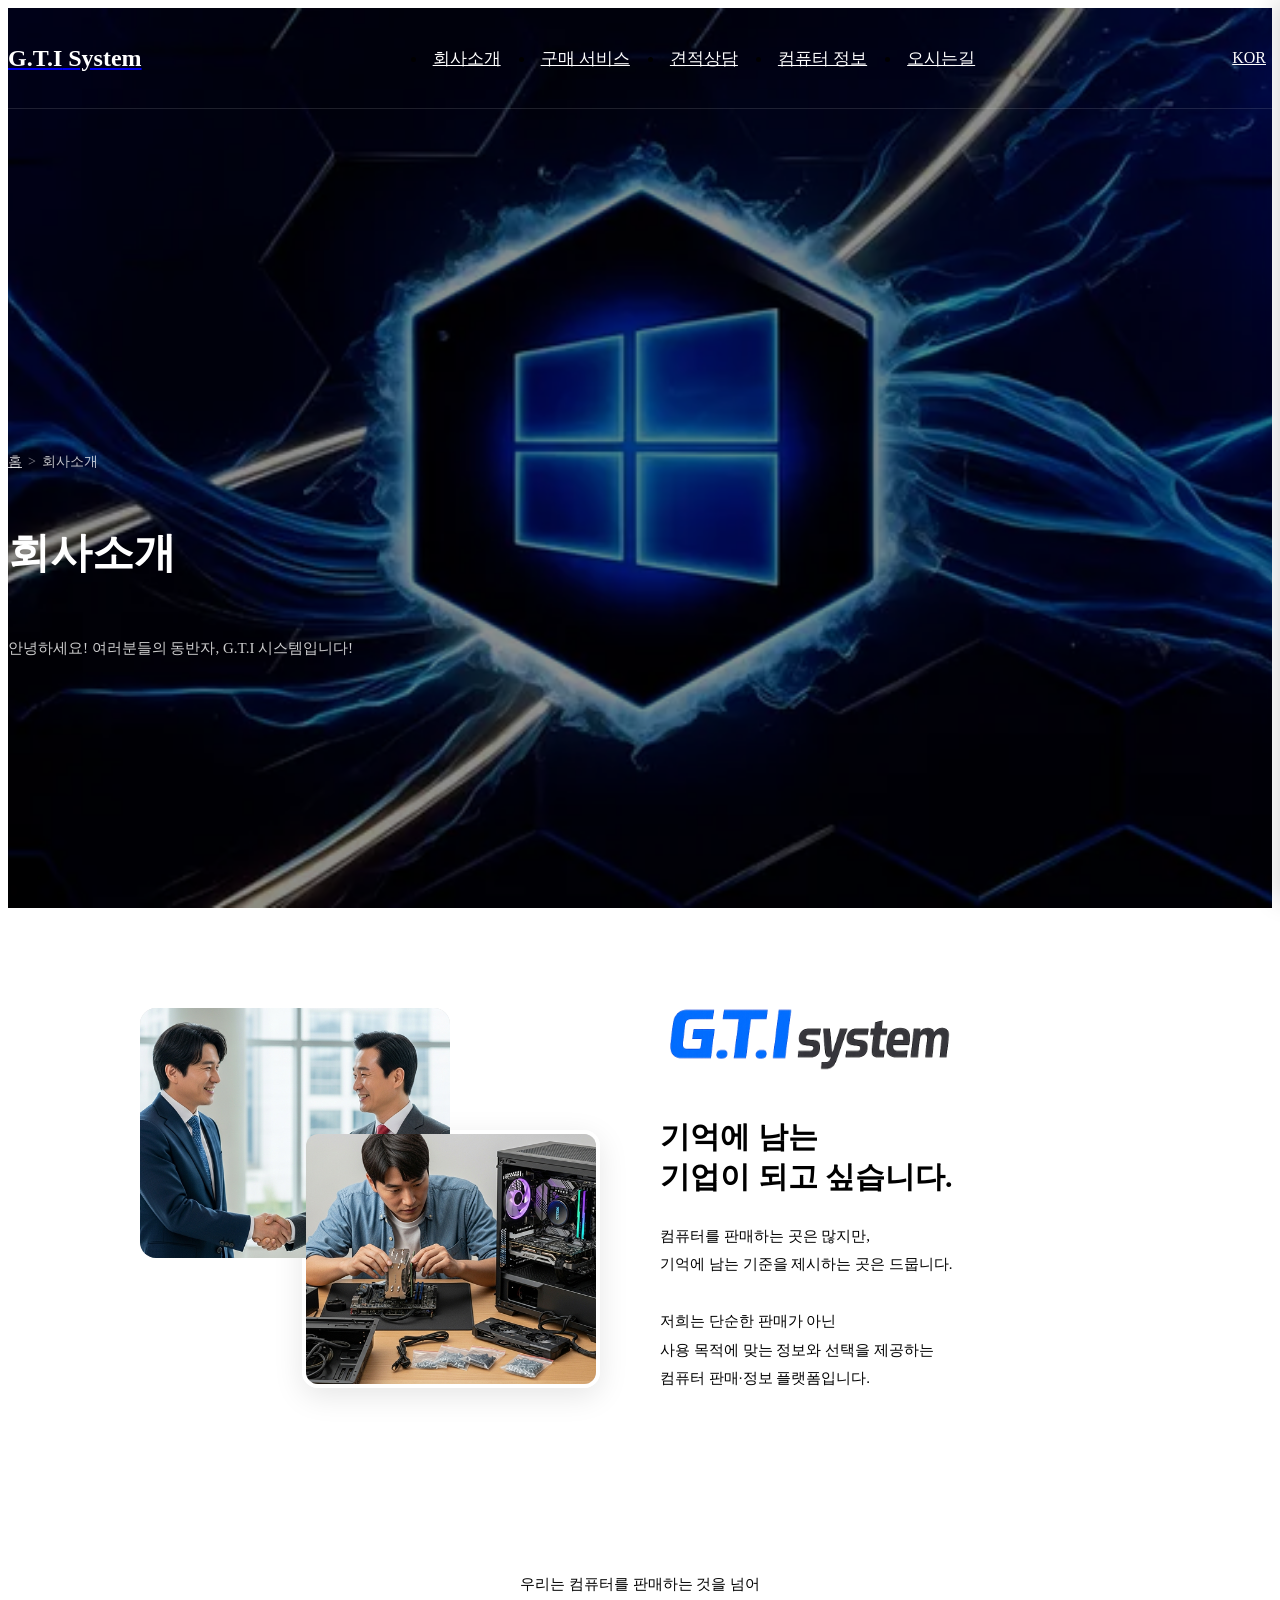
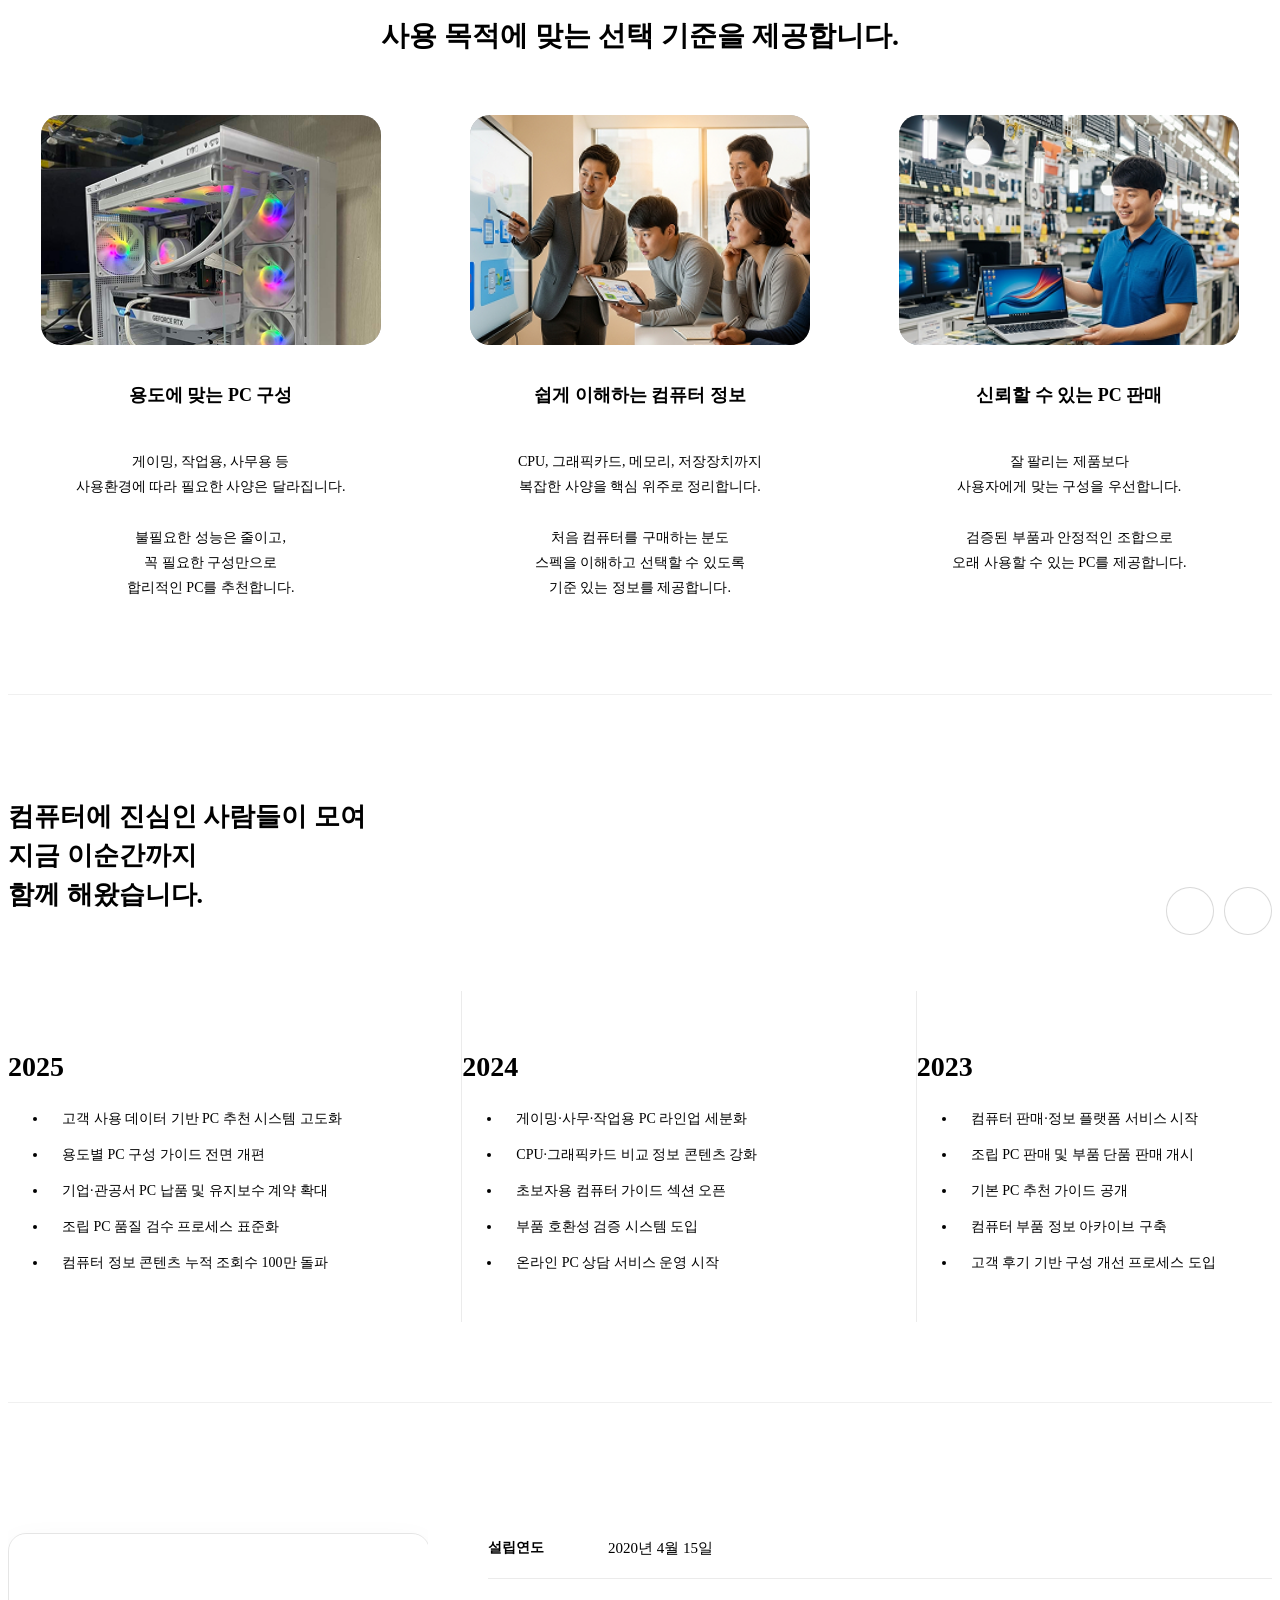
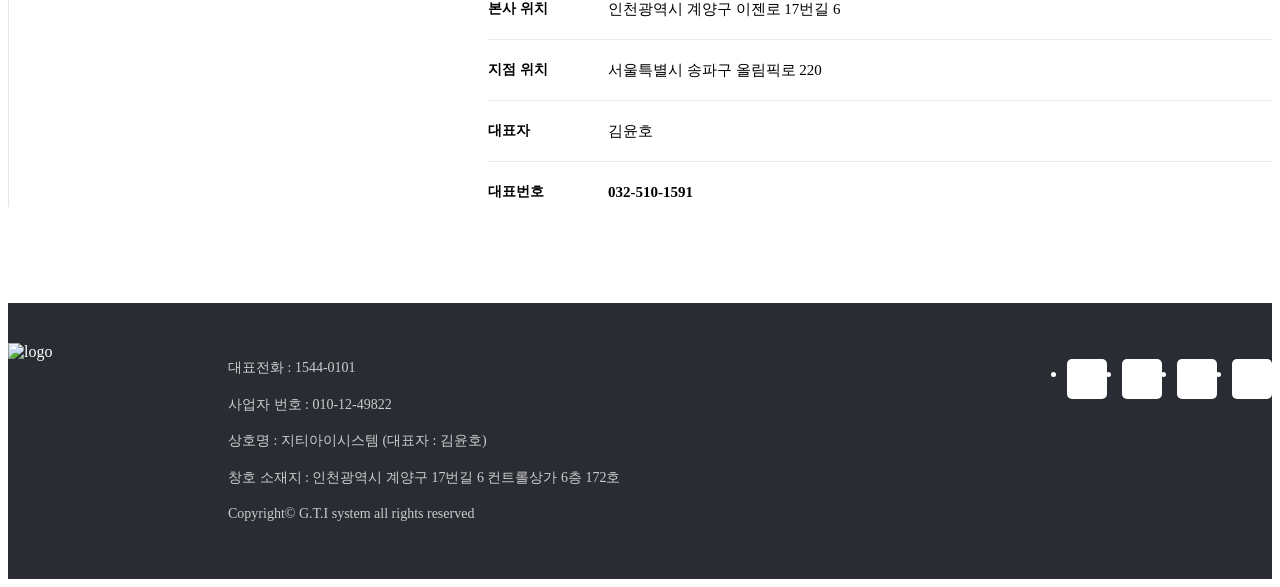
==== commit f60d4293: "3" ====
--- a/about.html
+++ b/about.html
@@ -125,7 +125,7 @@
           </div>
 
           <div class="about-text">
-            <span class="about-tag">G.T.I System</span>
+            <img src="assets/img/logo.jpg" alt="">
             <h2 class="about-title">기억에 남는<br>기업이 되고 싶습니다.</h2>
             <p class="about-desc">
               컴퓨터를 판매하는 곳은 많지만,<br>
--- a/assets/css/about.css
+++ b/assets/css/about.css
@@ -34,7 +34,8 @@
 .sub-banner {
   position: relative;
   width: 100%;
-  height: 380px;
+  height: 100vh;
+  min-height: 400px;
   overflow: hidden;
 }
 
@@ -203,15 +204,16 @@
   flex: 0 1 480px;
 }
 
-.about-tag {
-  display: inline-block;
-  background: rgba(46,84,181,.10);
-  color: var(--point);
-  font-size: 14px;
-  font-weight: 700;
-  padding: 4px 14px;
-  border-radius: 999px;
-  margin-bottom: 20px;
+.about-text img {
+  width: 300px;
+  height: 100px;
+}
+
+.about-tag img {
+
+  width: 200px;
+  height: 120px;
+  vertical-align: middle;
 }
 
 .about-title {
@@ -539,7 +541,7 @@
 
 /* ── 1280px ── */
 @media (max-width: 1280px) {
-  .sub-banner { height: 340px; }
+  .sub-banner { height: 100vh; }
 
   .about-intro { padding: 80px 0; }
   .about-intro-inner { gap: 60px; }
@@ -560,7 +562,7 @@
 
 /* ── 1024px ── */
 @media (max-width: 1024px) {
-  .sub-banner { height: 300px; }
+  .sub-banner { height: 100vh; }
 
   .about-intro { padding: 64px 0; }
   .about-intro-inner { gap: 40px; }
@@ -583,7 +585,7 @@
 
 /* ── 768px (모바일 레이아웃 전환) ── */
 @media (max-width: 768px) {
-  .sub-banner { height: 260px; }
+  .sub-banner { height: 100vh; }
   .sub-banner-inner { padding-top: 70px; }
   .sub-title { font-size: 26px; }
 
@@ -634,7 +636,7 @@
 
 /* ── 540px (크기 조정) ── */
 @media (max-width: 540px) {
-  .sub-banner { height: 220px; }
+  .sub-banner { height: 100vh; }
   .sub-banner-inner { padding-top: 60px; }
   .sub-title { font-size: 22px; }
 
@@ -707,7 +709,7 @@
 
 /* ── 414px (최소 모바일) ── */
 @media (max-width: 414px) {
-  .sub-banner { height: 190px; }
+  .sub-banner { height: 100vh; }
   .sub-banner-inner { padding-top: 54px; }
   .sub-title { font-size: 20px; }
 
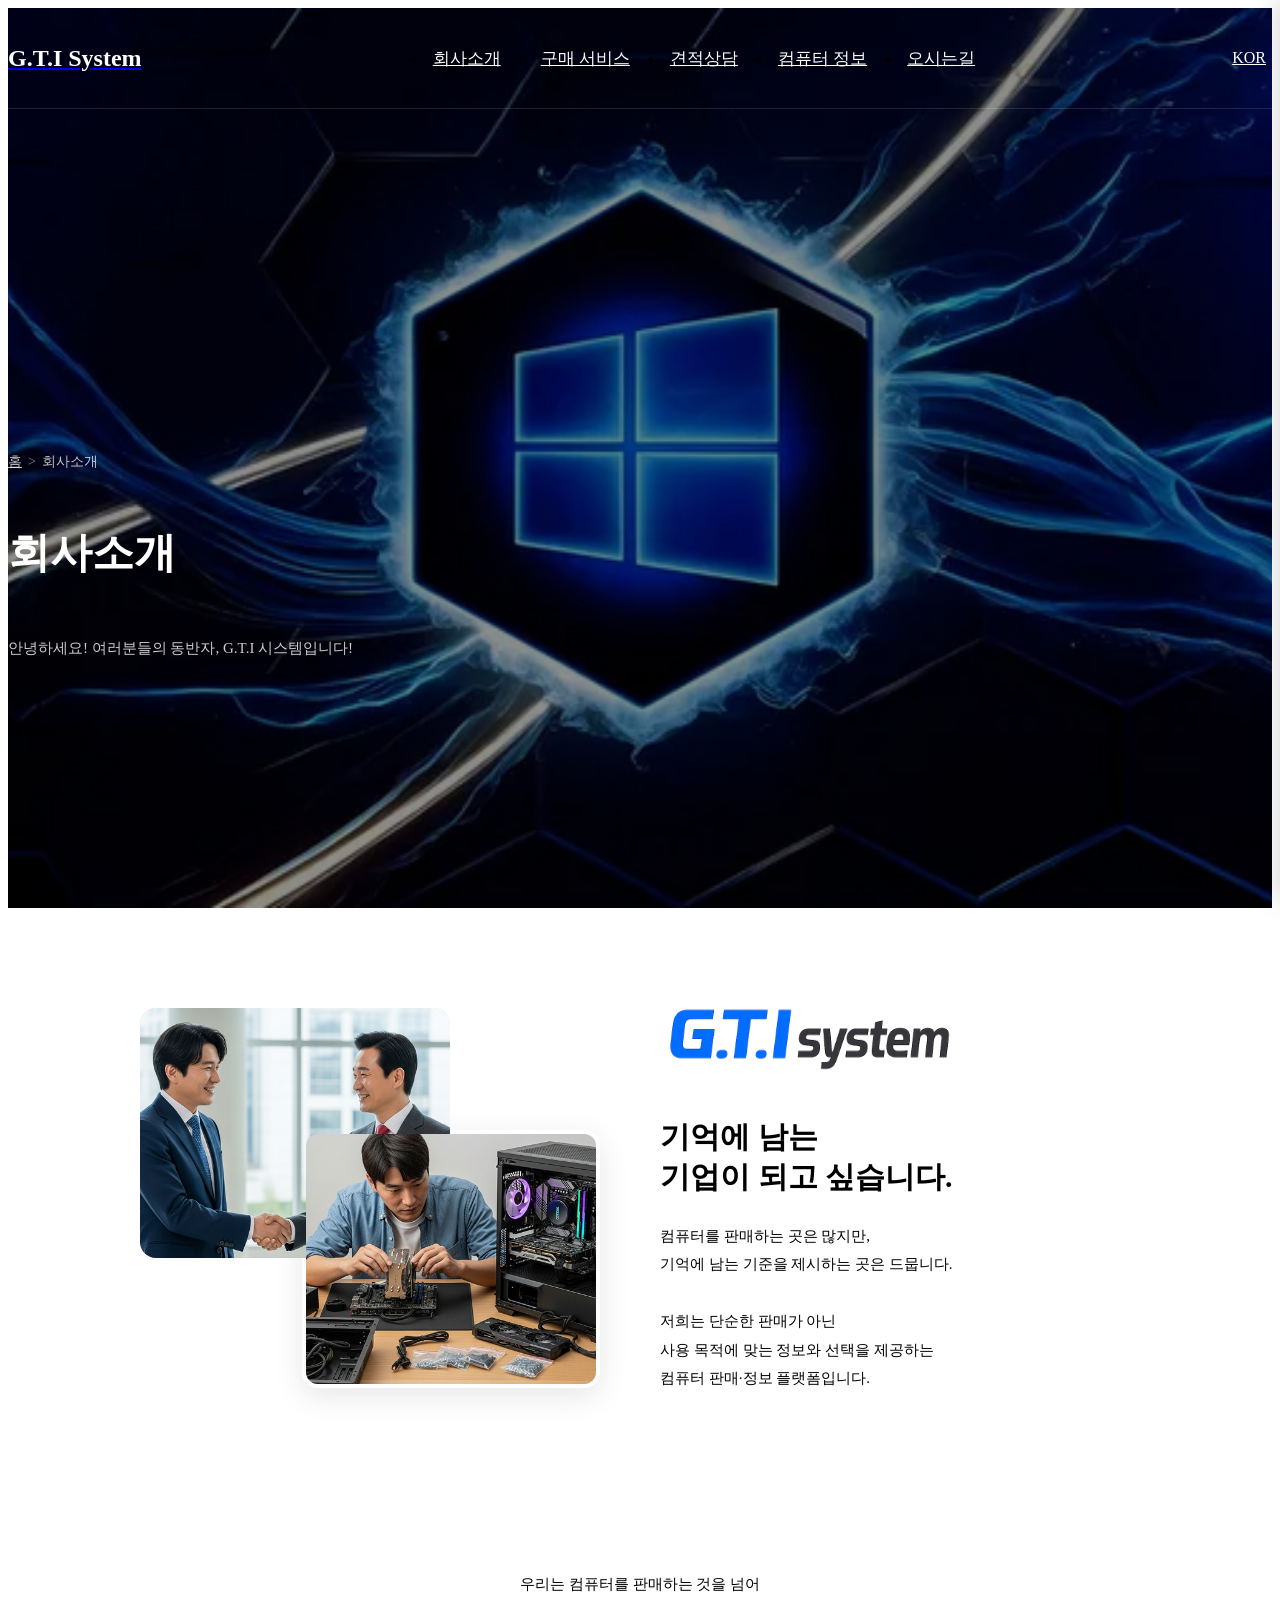
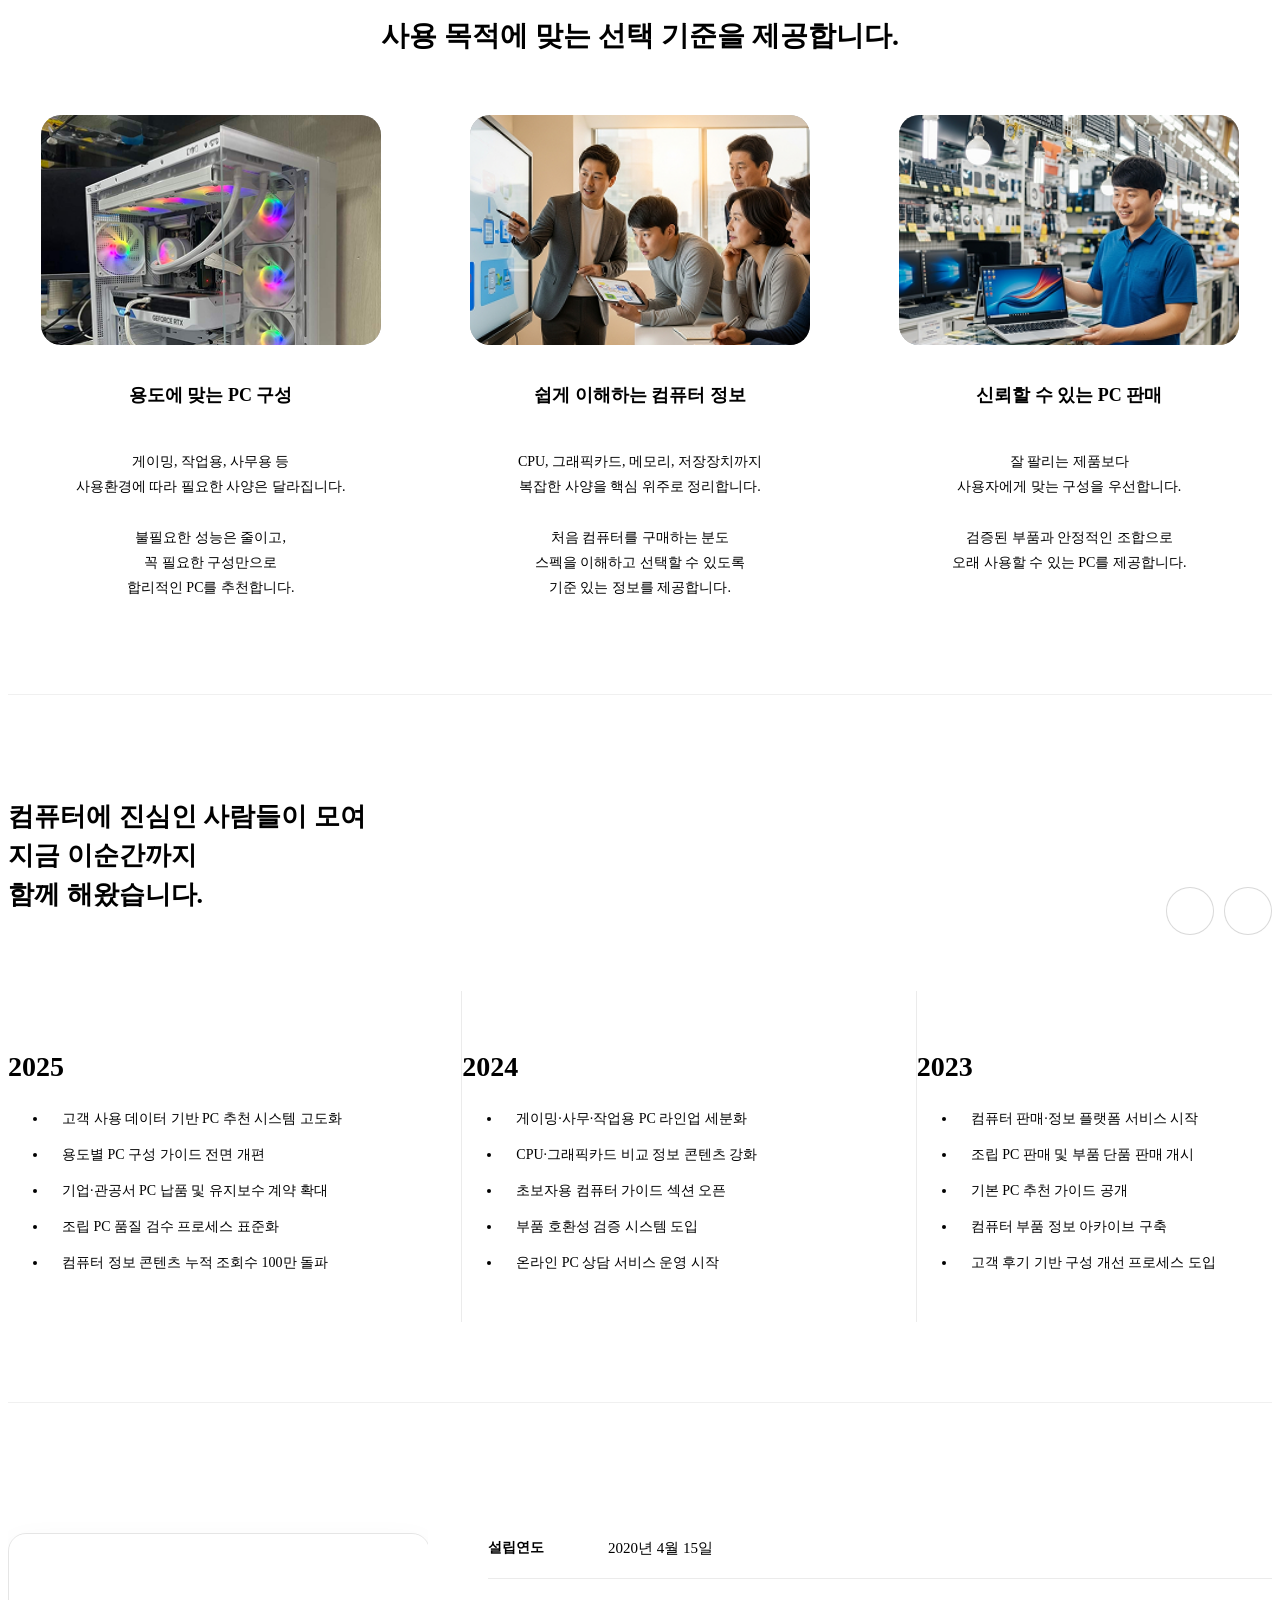
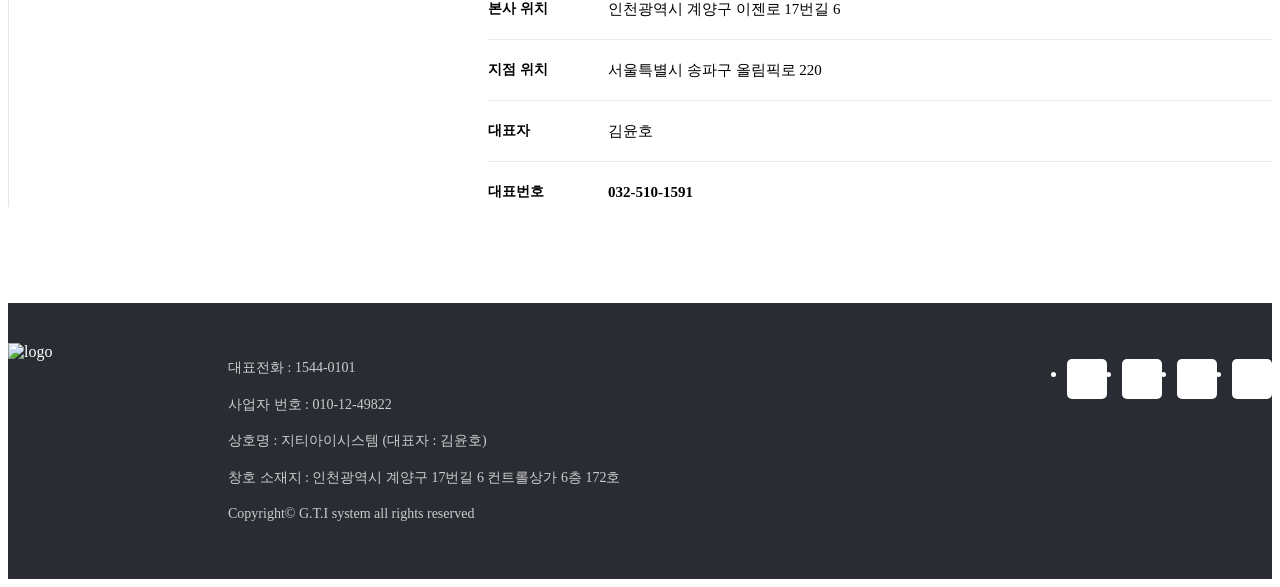
==== commit a68c2495: "'" ====
--- a/about.html
+++ b/about.html
@@ -9,7 +9,9 @@
   <link rel="stylesheet" href="assets/css/style.css">
   <link rel="stylesheet" href="assets/css/font.css">
   <link rel="stylesheet" href="assets/css/about.css">
-  <script src="https://kit.fontawesome.com/7cffe83019.js" crossorigin="anonymous"></script>
+<!-- mirror: true가 정상 지원되는 버전 -->
+<link rel="stylesheet" href="https://unpkg.com/aos@2.3.4/dist/aos.css" />
+<script src="https://kit.fontawesome.com/7cffe83019.js" crossorigin="anonymous"></script>
 </head>
 
 <body>
@@ -27,8 +29,8 @@
       </div>
       <ul class="mob-menu">
         <li><a href="about.html" class="mob-link">회사소개</a></li>
-        <li><a href="#" class="mob-link">구매 서비스</a></li>
-        <li><a href="#" class="mob-link">견적 상담</a></li>
+        <li><a href="index.html#service" class="mob-link">구매 서비스</a></li>
+        <li><a href="index.html#contact" class="mob-link">견적 상담</a></li>
         <li class="mob-has-sub">
           <a href="info.html" class="mob-link">컴퓨터 정보 <i class="fa-solid fa-chevron-down mob-arrow"></i></a>
           <ul class="mob-sub">
@@ -38,7 +40,7 @@
             <li><a href="info.html?tab=storage">저장장치</a></li>
           </ul>
         </li>
-        <li><a href="#" class="mob-link">오시는길</a></li>
+        <li><a href="index.html#contact" class="mob-link">오시는길</a></li>
       </ul>
     </nav>
 
@@ -55,8 +57,8 @@
         <nav class="gnb">
           <ul class="menu">
             <li class="menu-item"><a href="about.html">회사소개</a></li>
-            <li class="menu-item"><a href="#">구매 서비스</a></li>
-            <li class="menu-item"><a href="#">견적상담</a></li>
+            <li class="menu-item"><a href="index.html#service">구매 서비스</a></li>
+            <li class="menu-item"><a href="index.html#contact">견적상담</a></li>
             <li class="menu-item has-sub">
               <a href="info.html">컴퓨터 정보</a>
               <ul class="sub-menu">
@@ -66,7 +68,7 @@
                 <li><a href="info.html?tab=storage">저장장치</a></li>
               </ul>
             </li>
-            <li class="menu-item"><a href="#">오시는길</a></li>
+            <li class="menu-item"><a href="index.html#contact">오시는길</a></li>
           </ul>
         </nav>
 
@@ -93,7 +95,7 @@
           <img src="assets/img/slide1.png" alt="slide">
         </div>
         <div class="container sub-banner-inner">
-          <div class="sub-banner-left">
+          <div class="sub-banner-left" data-aos="fade-up" data-aos-duration="800">
             <p class="sub-breadcrumb">
               <a href="index.html">홈</a>
               <span>&gt;</span>
@@ -109,7 +111,7 @@
       <section class="about-intro">
         <div class="container about-intro-inner">
 
-          <div class="about-imgs">
+          <div class="about-imgs" data-aos="fade-right" data-aos-duration="900">
             <div class="about-img-bg">
               <img src="assets/img/company1.png" alt="회사">
               <div class="about-img-placeholder">
@@ -124,7 +126,7 @@
             </div>
           </div>
 
-          <div class="about-text">
+          <div class="about-text" data-aos="fade-left" data-aos-duration="900" data-aos-delay="100">
             <img src="assets/img/logo.jpg" alt="">
             <h2 class="about-title">기억에 남는<br>기업이 되고 싶습니다.</h2>
             <p class="about-desc">
@@ -143,11 +145,11 @@
       <!-- ③ 미션 / 선택 기준 -->
       <section class="about-mission">
         <div class="container">
-          <p class="mission-eyebrow">우리는 컴퓨터를 판매하는 것을 넘어</p>
-          <h2 class="mission-title">사용 목적에 맞는 선택 기준을 제공합니다.</h2>
+          <p class="mission-eyebrow" data-aos="fade-up" data-aos-duration="700">우리는 컴퓨터를 판매하는 것을 넘어</p>
+          <h2 class="mission-title" data-aos="fade-up" data-aos-duration="700" data-aos-delay="100">사용 목적에 맞는 선택 기준을 제공합니다.</h2>
 
           <div class="mission-cards">
-            <div class="mission-card">
+            <div class="mission-card" data-aos="fade-up" data-aos-duration="700" data-aos-delay="0">
               <div class="mission-thumb">
                 <img src="assets/img/company3.png" alt="용도에 맞는 PC 구성">
               </div>
@@ -156,7 +158,7 @@
                 <p>게이밍, 작업용, 사무용 등<br>사용환경에 따라 필요한 사양은 달라집니다.<br><br>불필요한 성능은 줄이고,<br>꼭 필요한 구성만으로<br>합리적인 PC를 추천합니다.</p>
               </div>
             </div>
-            <div class="mission-card">
+            <div class="mission-card" data-aos="fade-up" data-aos-duration="700" data-aos-delay="150">
               <div class="mission-thumb">
                 <img src="assets/img/company4.png" alt="쉽게 이해하는 컴퓨터 정보">
               </div>
@@ -166,7 +168,7 @@
                   있는 정보를 제공합니다.</p>
               </div>
             </div>
-            <div class="mission-card">
+            <div class="mission-card" data-aos="fade-up" data-aos-duration="700" data-aos-delay="300">
               <div class="mission-thumb">
                 <img src="assets/img/company5.png" alt="신뢰할 수 있는 PC 판매">
               </div>
@@ -182,7 +184,7 @@
       <!-- ④ 연혁 -->
       <section class="about-history">
         <div class="container about-history-inner">
-          <h2 class="history-title">
+          <h2 class="history-title" data-aos="fade-up" data-aos-duration="800">
             컴퓨터에 진심인 사람들이 모여<br>
             지금 이순간까지<br>
             함께 해왔습니다.
@@ -201,7 +203,7 @@
           <div class="history-track-wrap">
             <div class="history-track" id="historyTrack">
 
-              <div class="history-year-col">
+              <div class="history-year-col" data-aos="fade-up" data-aos-duration="600" data-aos-delay="0">
                 <h3 class="history-year">2025</h3>
                 <ul class="history-list">
                   <li>고객 사용 데이터 기반 PC 추천 시스템 고도화</li>
@@ -212,7 +214,7 @@
                 </ul>
               </div>
 
-              <div class="history-year-col">
+              <div class="history-year-col" data-aos="fade-up" data-aos-duration="600" data-aos-delay="100">
                 <h3 class="history-year">2024</h3>
                 <ul class="history-list">
                   <li>게이밍·사무·작업용 PC 라인업 세분화</li>
@@ -223,7 +225,7 @@
                 </ul>
               </div>
 
-              <div class="history-year-col">
+              <div class="history-year-col" data-aos="fade-up" data-aos-duration="600" data-aos-delay="200">
                 <h3 class="history-year">2023</h3>
                 <ul class="history-list">
                   <li>컴퓨터 판매·정보 플랫폼 서비스 시작</li>
@@ -234,7 +236,7 @@
                 </ul>
               </div>
 
-              <div class="history-year-col">
+              <div class="history-year-col" data-aos="fade-up" data-aos-duration="600" data-aos-delay="0">
                 <h3 class="history-year">2022</h3>
                 <ul class="history-list">
                   <li>PC 견적 비교 서비스 베타 출시</li>
@@ -245,7 +247,7 @@
                 </ul>
               </div>
 
-              <div class="history-year-col">
+              <div class="history-year-col" data-aos="fade-up" data-aos-duration="600" data-aos-delay="100">
                 <h3 class="history-year">2021</h3>
                 <ul class="history-list">
                   <li>GPU 수급 대란 속 실시간 재고 안내 서비스 운영</li>
@@ -256,7 +258,7 @@
                 </ul>
               </div>
 
-              <div class="history-year-col">
+              <div class="history-year-col" data-aos="fade-up" data-aos-duration="600" data-aos-delay="200">
                 <h3 class="history-year">2020</h3>
                 <ul class="history-list">
                   <li>G.T.I System 서비스 창업 (4월)</li>
@@ -276,11 +278,11 @@
       <section class="about-location">
         <div class="container about-location-inner">
 
-          <div class="location-map">
+          <div class="location-map" data-aos="fade-right" data-aos-duration="900">
             <div id="map" style="width:100%;height:100%;"></div>
           </div>
 
-          <div class="location-info">
+          <div class="location-info" data-aos="fade-left" data-aos-duration="900" data-aos-delay="150">
             <table class="location-table">
               <tbody>
                 <tr>
@@ -392,6 +394,16 @@
   </script>
   <script src="assets/js/jquery.min.js"></script>
   <script src="assets/js/about.js"></script>
+  <script src="https://cdn.jsdelivr.net/npm/aos@2.3.4/dist/aos.js"></script>
+<script>
+  AOS.init({
+    once: false,
+    mirror: true,
+    offset: 60,
+    duration: 700,
+    easing: 'ease-in-out'
+  });
+</script>
 
 </body>
 
